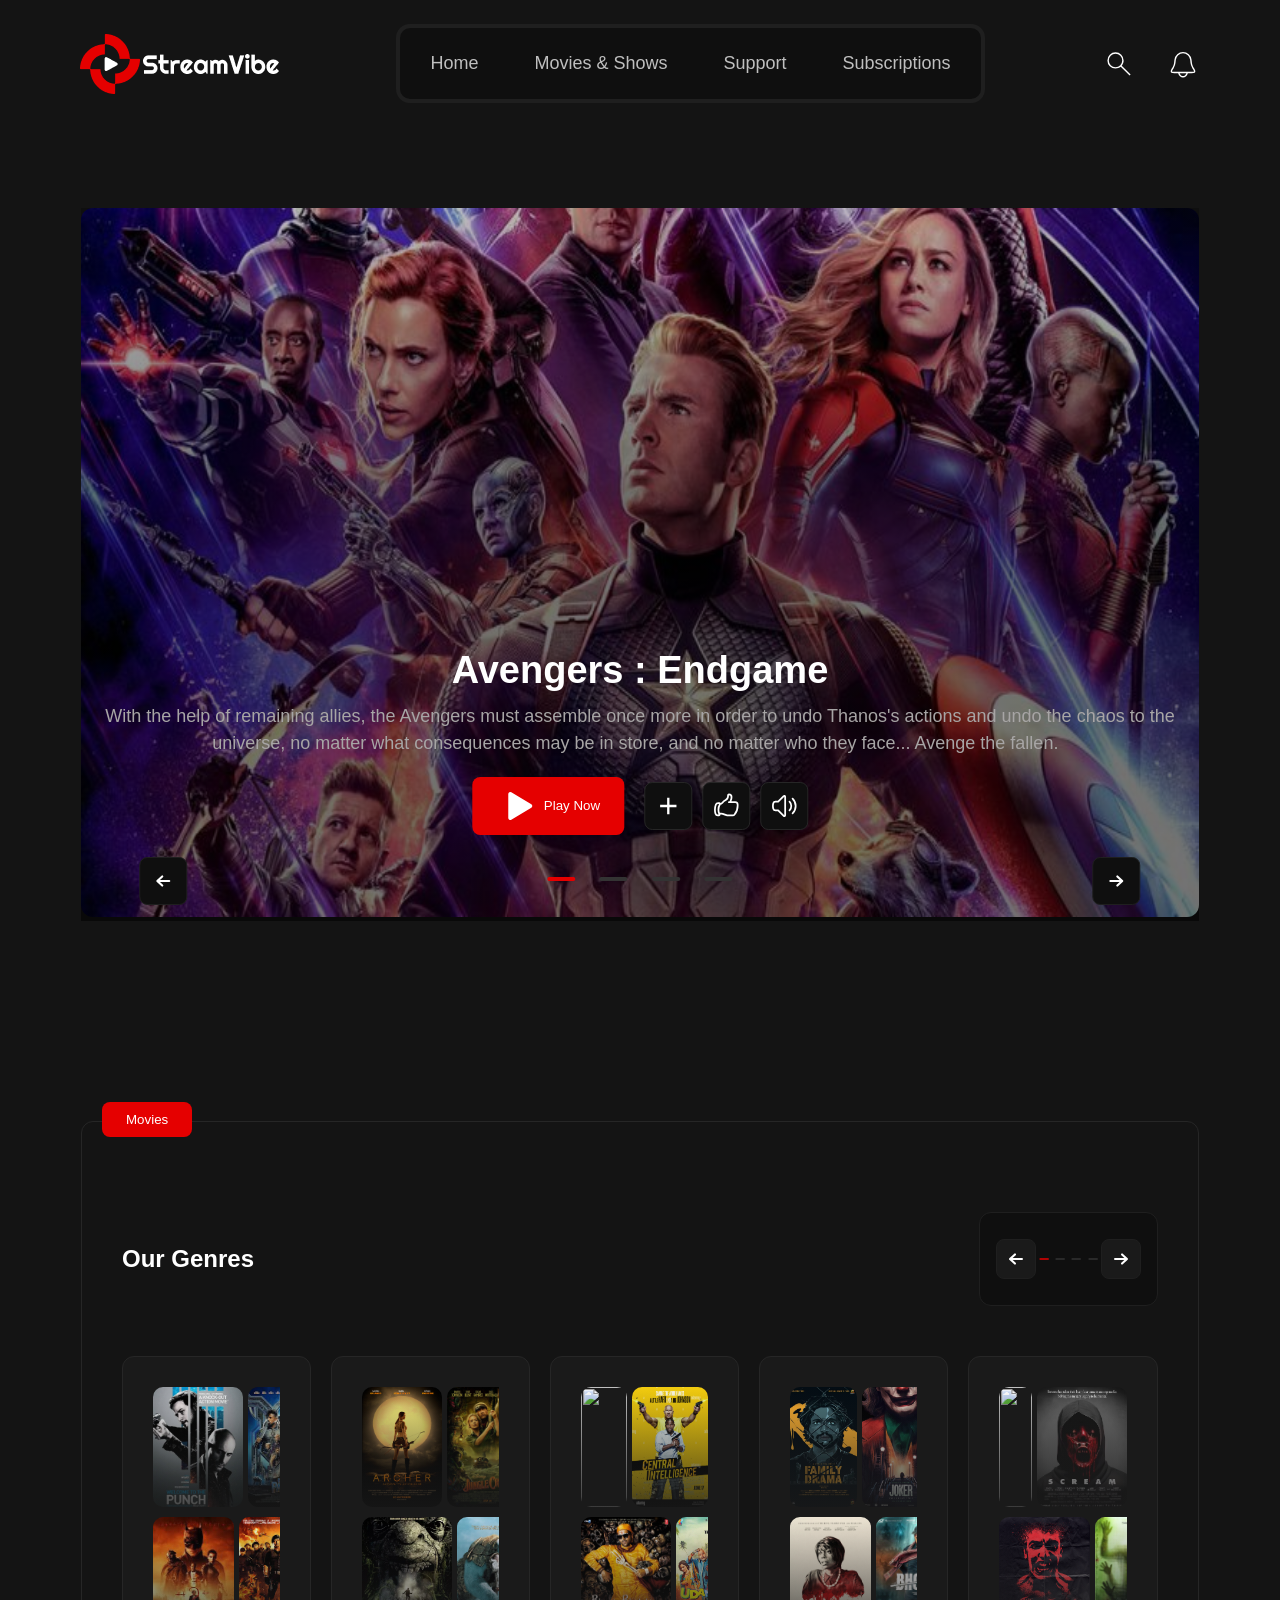
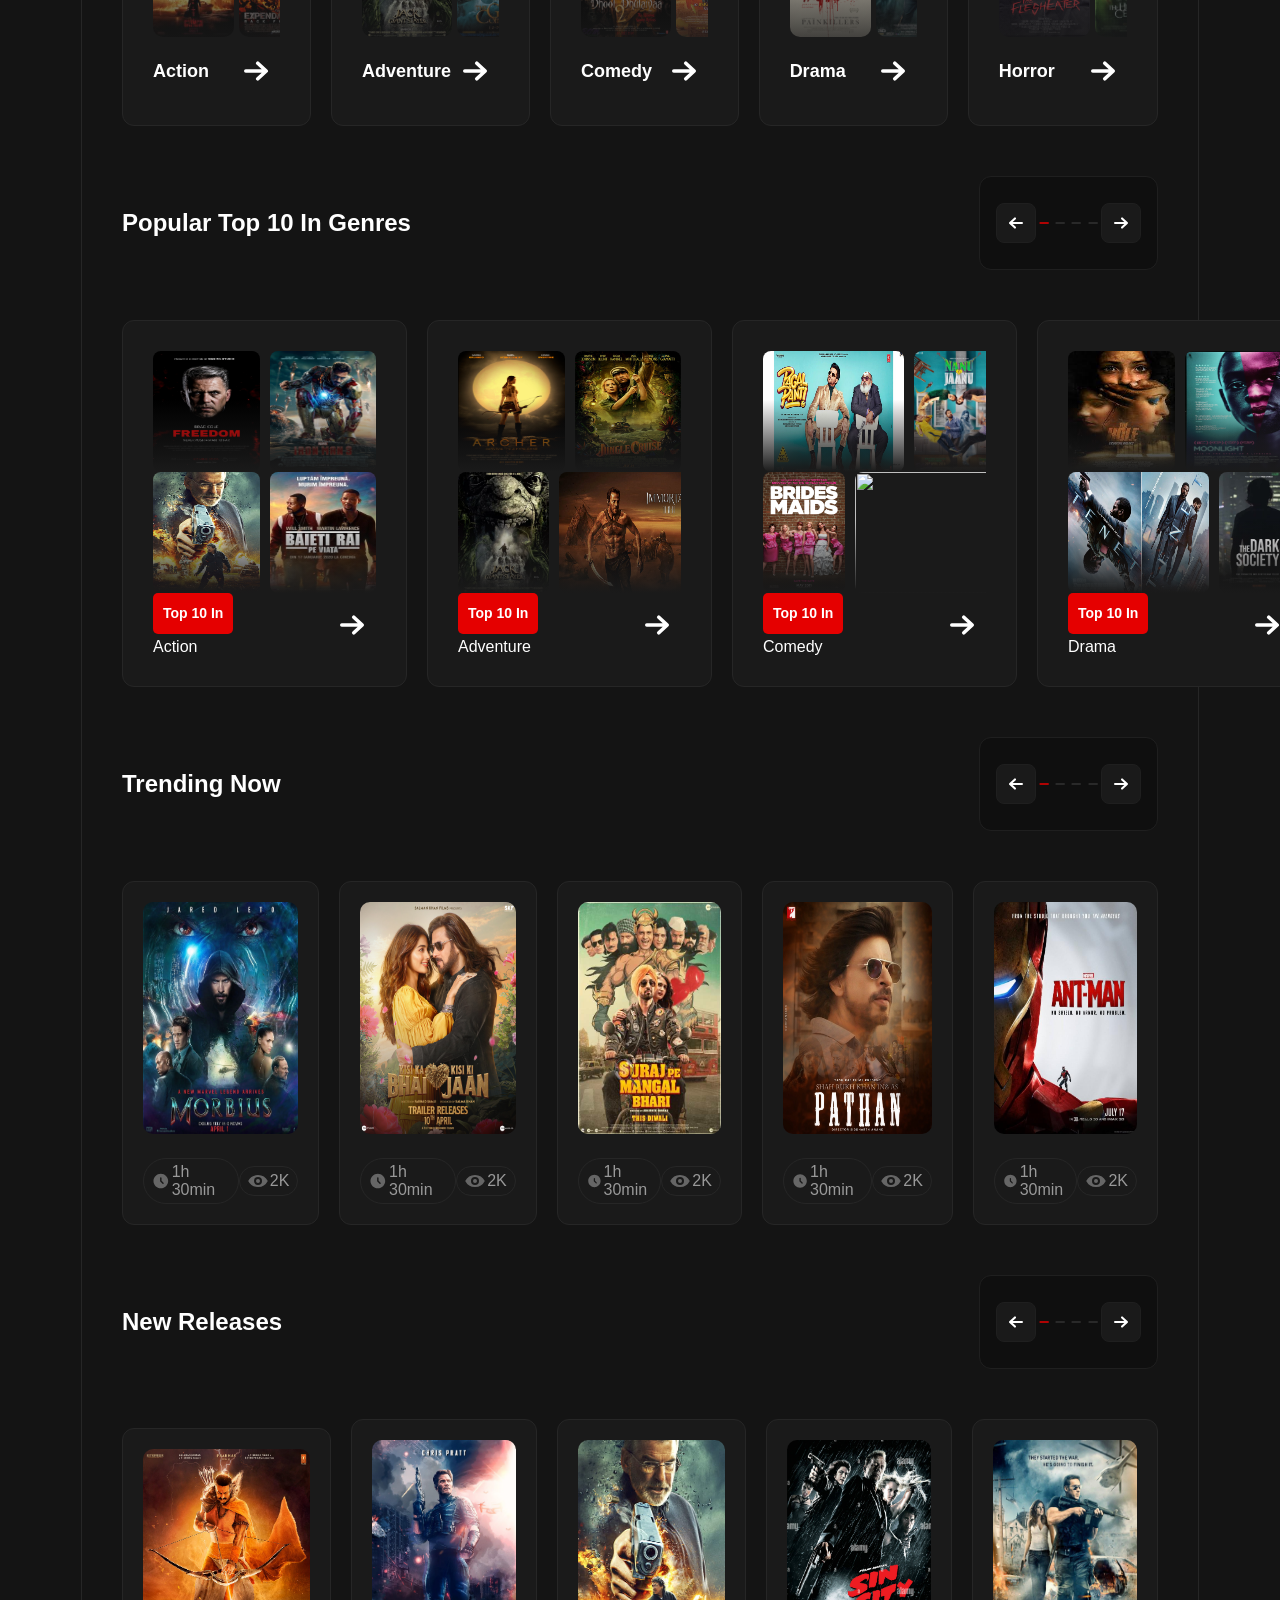
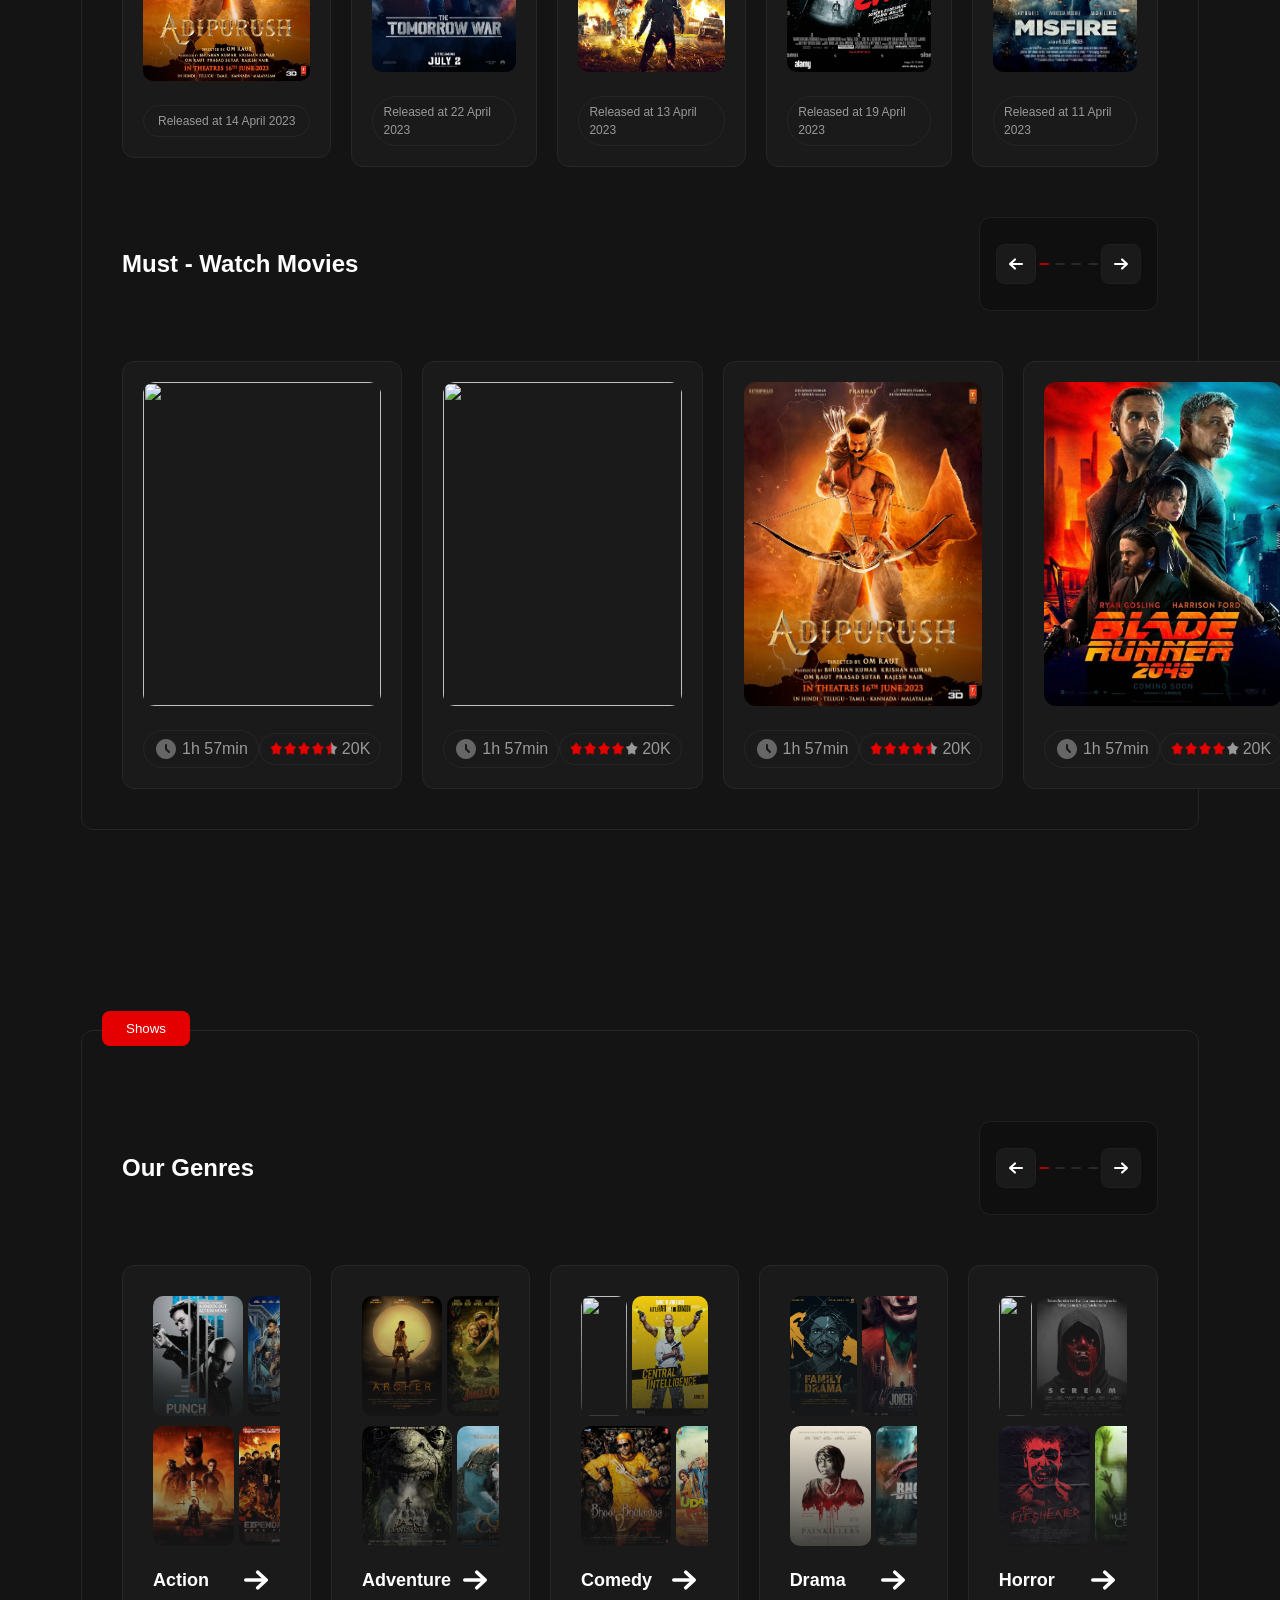
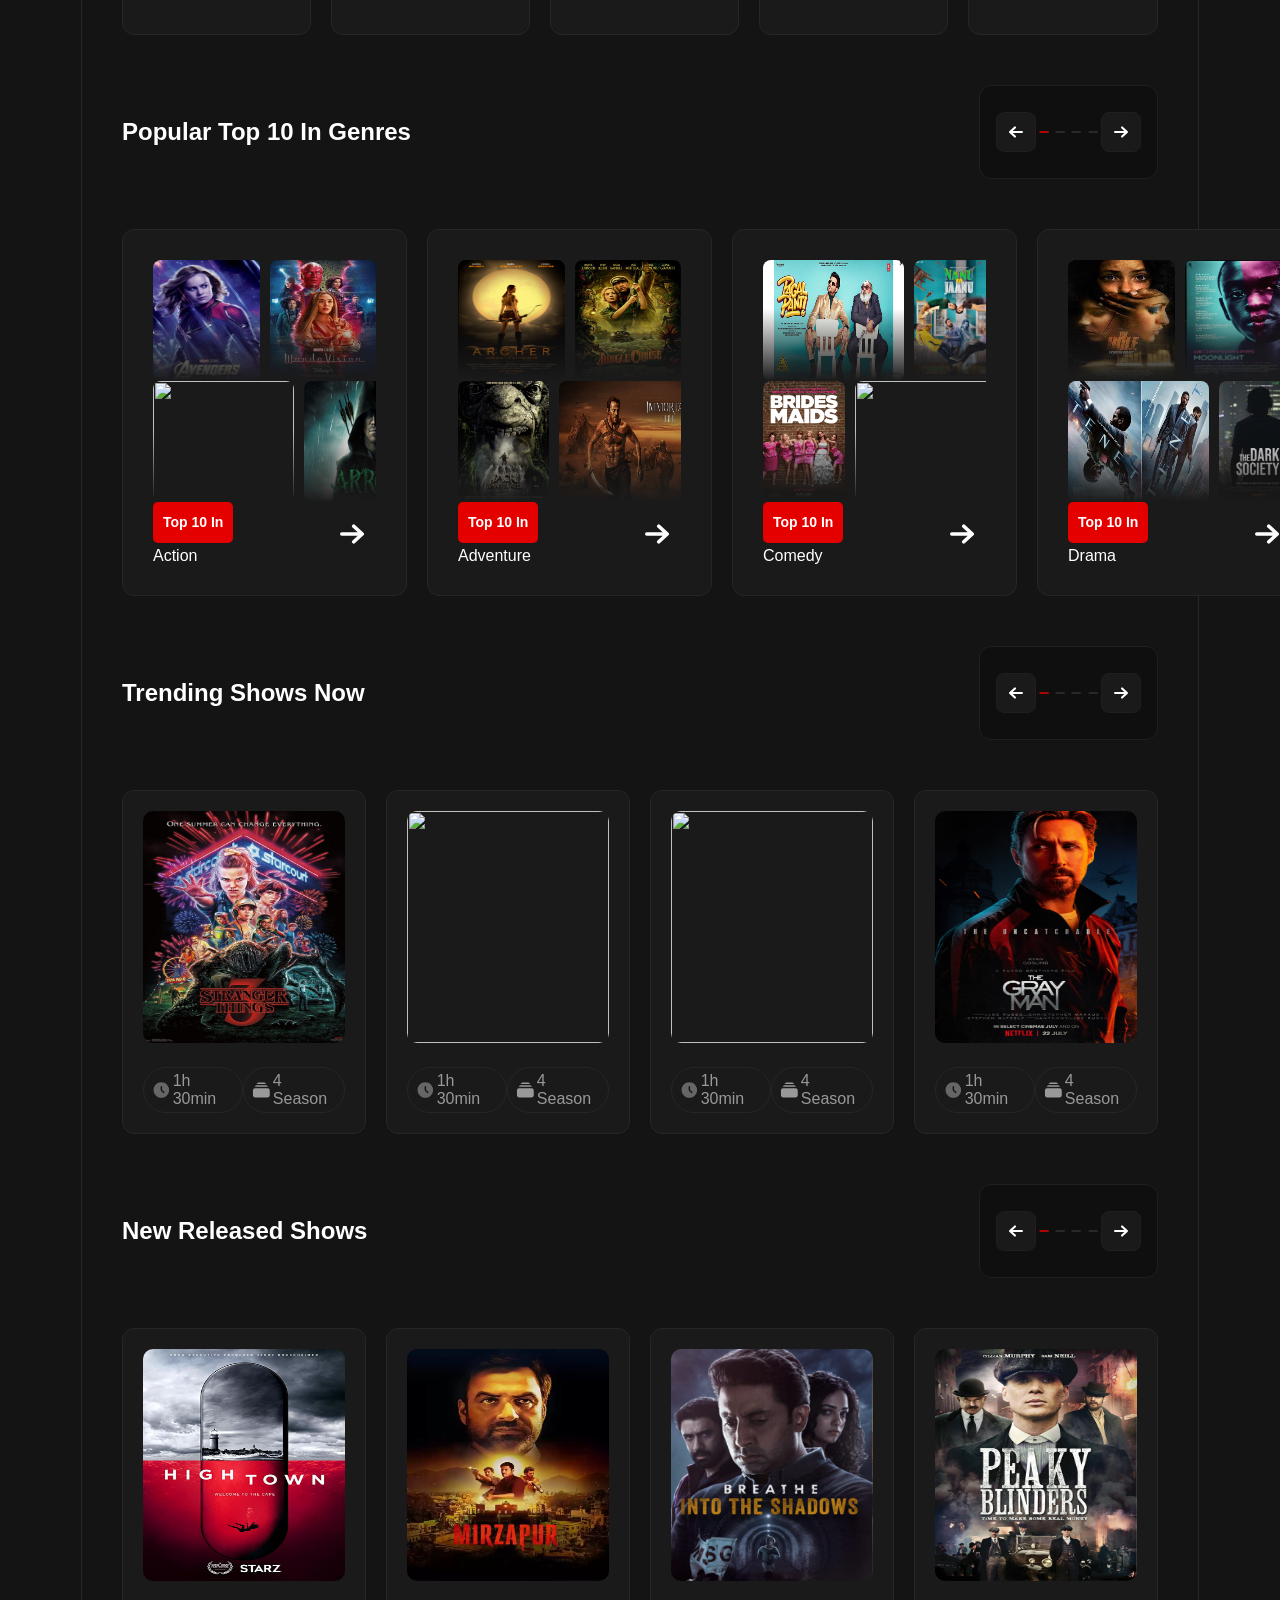
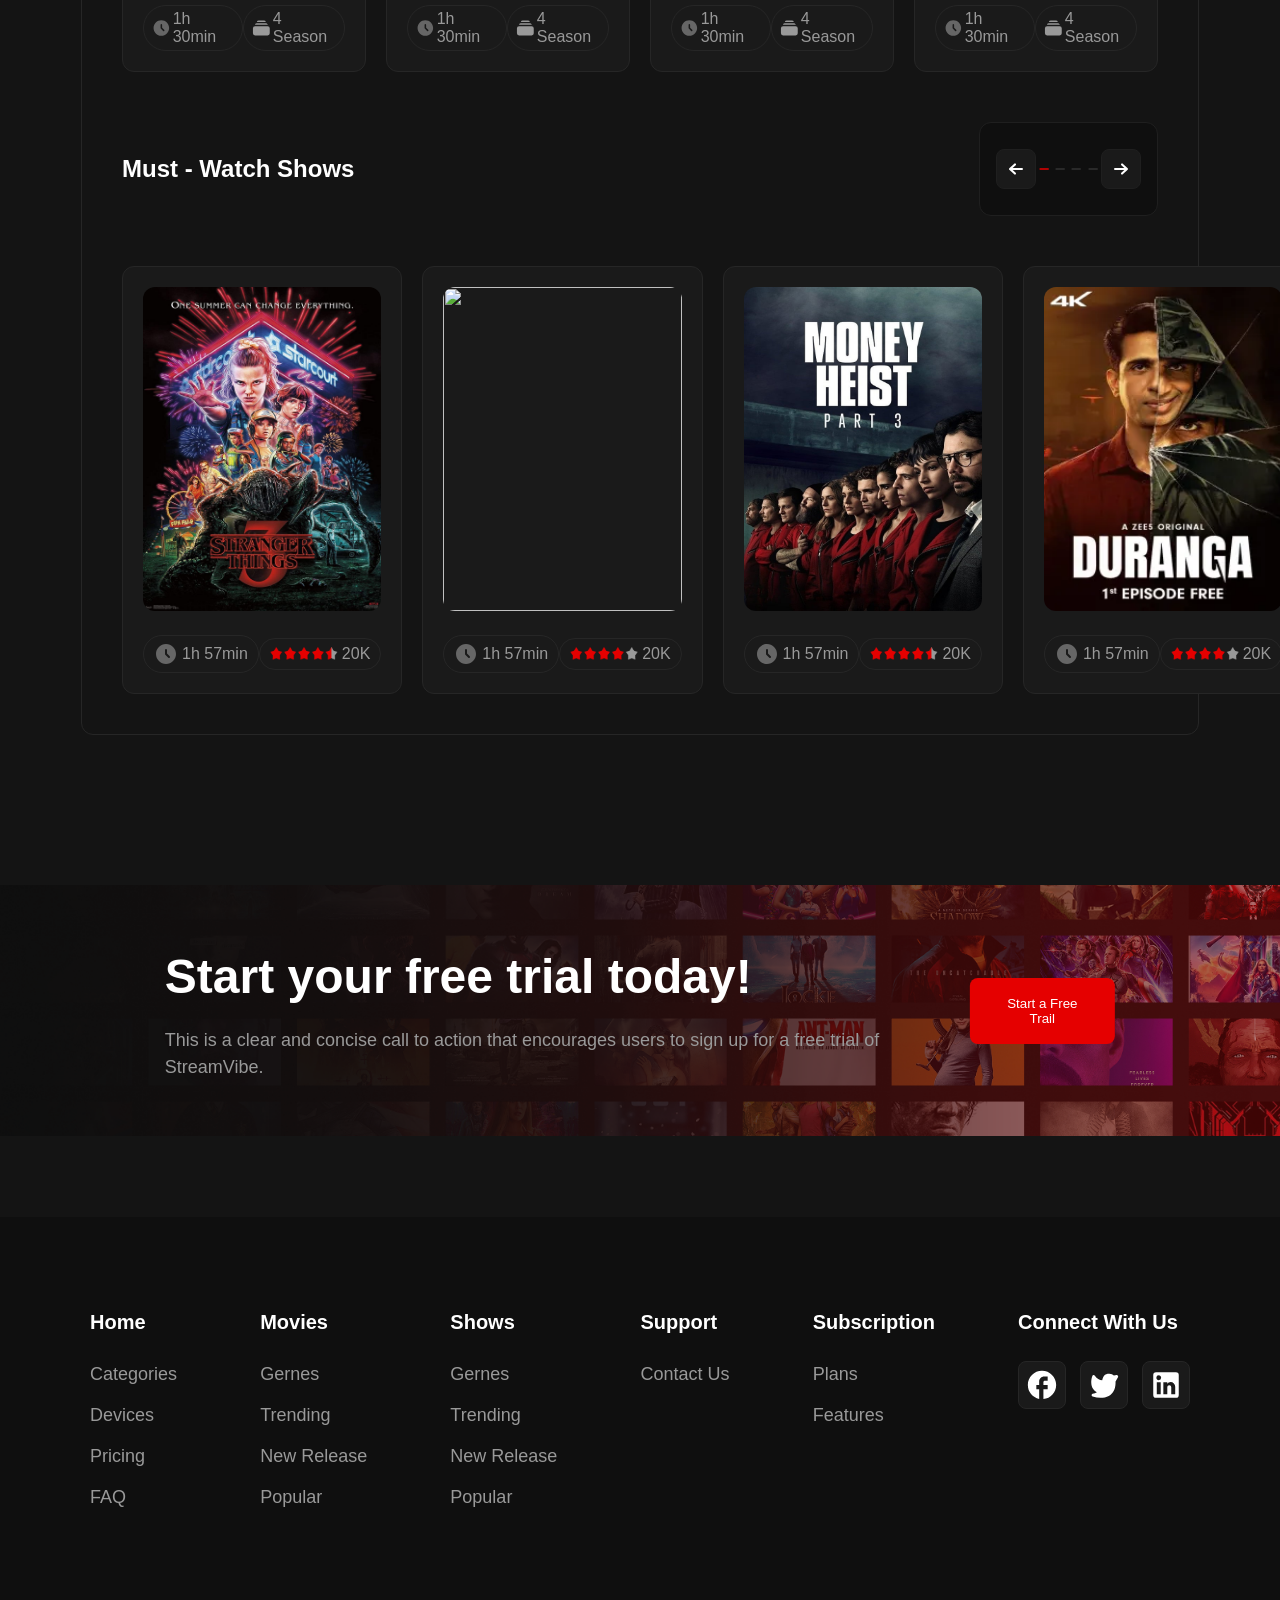
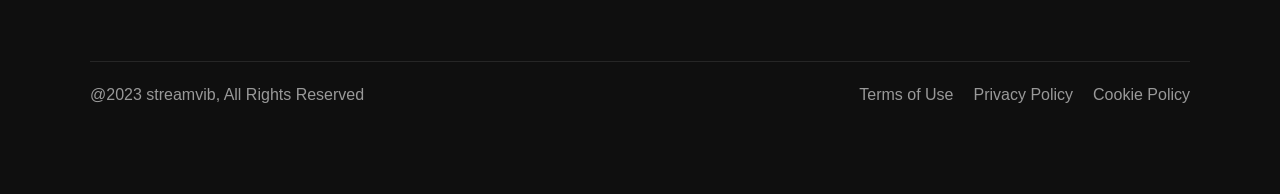
==== Movies&Shows.html @ 0f5c0406 "semi final finsh" ====
<!DOCTYPE html>
<html lang="en">
<head>
    <meta charset="UTF-8">
    <meta name="viewport" content="width=device-width, initial-scale=1.0">
    <link rel="stylesheet" href="./style/Movies & Shows.css">
    <title>Document</title>
</head>
<body>
    <header>
            <img src="./imges/Logo.png" alt="">
            <nav>
                <a href="./index.html">Home</a>
                <a href="#">Movies & Shows</a>
                <a href="./Support.html">Support</a>
                <a href="./Subscriptions.html">Subscriptions</a>
            </nav>
            <div id="icons">
                <svg class="icon" xmlns="http://www.w3.org/2000/svg" width="34" height="34" viewBox="0 0 24 24"><path fill="#fff" d="m19.485 20.154l-6.262-6.262q-.75.639-1.725.989t-1.96.35q-2.398 0-4.064-1.666Q3.808 11.898 3.808 9.5t1.666-4.064t4.064-1.667t4.065 1.667T15.269 9.5q0 1.042-.369 2.017t-.97 1.668l6.262 6.261zM9.539 14.23q1.99 0 3.36-1.37t1.37-3.361t-1.37-3.36t-3.36-1.37t-3.361 1.37t-1.37 3.36t1.37 3.36t3.36 1.37"/></svg>
                <svg class="icon" xmlns="http://www.w3.org/2000/svg" width="34" height="34" viewBox="0 0 24 24"><g fill="none" stroke="#fff" stroke-width="1"><path d="M6.448 8.97a5.586 5.586 0 0 1 11.104 0l.252 2.266l.006.057a8 8 0 0 0 1.074 3.18l.03.05l.577.963c.525.874.787 1.311.73 1.67a1 1 0 0 1-.345.61c-.279.234-.789.234-1.808.234H5.932c-1.02 0-1.53 0-1.808-.233a1 1 0 0 1-.346-.611c-.056-.359.206-.796.73-1.67l.579-.964l.03-.05a8 8 0 0 0 1.073-3.179l.006-.057z"/><path stroke-linecap="round" d="M9.102 18.406c.171.744.548 1.402 1.072 1.87c.524.47 1.166.724 1.826.724s1.302-.254 1.826-.723c.524-.47.9-1.127 1.072-1.871"/></g></svg>
                <svg id="menu" xmlns="http://www.w3.org/2000/svg" width="34" height="34" viewBox="0 0 20 20"><path fill="#fff" fill-rule="evenodd" d="M2 4.75A.75.75 0 0 1 2.75 4h14.5a.75.75 0 0 1 0 1.5H2.75A.75.75 0 0 1 2 4.75m7 10.5a.75.75 0 0 1 .75-.75h7.5a.75.75 0 0 1 0 1.5h-7.5a.75.75 0 0 1-.75-.75M2 10a.75.75 0 0 1 .75-.75h14.5a.75.75 0 0 1 0 1.5H2.75A.75.75 0 0 1 2 10" clip-rule="evenodd"/></svg>
            </div>
        </header>
        <section>
            <div class="hero">
                <img src="./imges/move&shows.png" alt="">
                <div id="content-hero">
                    <div id="text">
                        <h1>Avengers : Endgame</h1>
                        <p>With the help of remaining allies, the Avengers must assemble once more in order to undo Thanos's actions and undo the chaos to the <br><span> universe, no matter what consequences may be in store, and no matter who they face... Avenge the fallen.</span></p>
                    </div>
                    <div id="buttons-icons">
                        <button><svg xmlns="http://www.w3.org/2000/svg" width="48" height="48" viewBox="0 0 24 24"><path fill="#fff" d="M6.51 18.87c.15.09.32.13.49.13s.36-.05.51-.14l10-6c.3-.18.49-.51.49-.86s-.18-.68-.49-.86l-10-6a.99.99 0 0 0-1.01-.01c-.31.18-.51.51-.51.87v12c0 .36.19.69.51.87Z"/></svg>Play Now</button>
                        <div id="icon">
                            <svg xmlns="http://www.w3.org/2000/svg" width="48" height="48" viewBox="0 0 24 24"><path fill="#fff" d="M19 12.998h-6v6h-2v-6H5v-2h6v-6h2v6h6z"/></svg>
                            <svg xmlns="http://www.w3.org/2000/svg" width="48" height="48" viewBox="0 0 24 24"><path fill="none" stroke="#fff" stroke-linecap="round" stroke-linejoin="round" stroke-width="1.5" d="M6.633 10.25c.806 0 1.533-.446 2.031-1.08a9 9 0 0 1 2.861-2.4c.723-.384 1.35-.956 1.653-1.715a4.5 4.5 0 0 0 .322-1.672V2.75a.75.75 0 0 1 .75-.75a2.25 2.25 0 0 1 2.25 2.25c0 1.152-.26 2.243-.723 3.218c-.266.558.107 1.282.725 1.282m0 0h3.126c1.026 0 1.945.694 2.054 1.715q.068.633.068 1.285a11.95 11.95 0 0 1-2.649 7.521c-.388.482-.987.729-1.605.729H13.48a4.5 4.5 0 0 1-1.423-.23l-3.114-1.04a4.5 4.5 0 0 0-1.423-.23H5.904m10.598-9.75H14.25M5.904 18.5q.125.307.27.602c.197.4-.078.898-.523.898h-.908c-.889 0-1.713-.518-1.972-1.368a12 12 0 0 1-.521-3.507c0-1.553.295-3.036.831-4.398C3.387 9.953 4.167 9.5 5 9.5h1.053c.472 0 .745.556.5.96a8.96 8.96 0 0 0-1.302 4.665a9 9 0 0 0 .654 3.375"/></svg>
                            <svg xmlns="http://www.w3.org/2000/svg" width="48" height="48" viewBox="0 0 24 24"><path fill="none" stroke="#fff" stroke-linecap="round" stroke-linejoin="round" stroke-width="1.5" d="M19.114 5.636a9 9 0 0 1 0 12.728M16.463 8.288a5.25 5.25 0 0 1 0 7.424M6.75 8.25l4.72-4.72a.75.75 0 0 1 1.28.53v15.88a.75.75 0 0 1-1.28.53l-4.72-4.72H4.51c-.88 0-1.704-.507-1.938-1.354A9 9 0 0 1 2.25 12c0-.83.112-1.633.322-2.396C2.806 8.756 3.63 8.25 4.51 8.25z"/></svg>
                        </div>
                    </div>
                    <div id="arrwo-minud-icon">
                        <svg class="arrwo" xmlns="http://www.w3.org/2000/svg" width="48" height="48" viewBox="0 0 20 20"><path fill="#fff" fill-rule="evenodd" d="M15 10a.75.75 0 0 1-.75.75H7.612l2.158 1.96a.75.75 0 1 1-1.04 1.08l-3.5-3.25a.75.75 0 0 1 0-1.08l3.5-3.25a.75.75 0 1 1 1.04 1.08L7.612 9.25h6.638A.75.75 0 0 1 15 10" clip-rule="evenodd"/></svg>
                        <div class="minus">
                            <svg xmlns="http://www.w3.org/2000/svg" width="48" height="48" viewBox="0 0 24 24"><path fill="#E50000" d="M18 12.998H6a1 1 0 0 1 0-2h12a1 1 0 0 1 0 2"/></svg>
                            <svg xmlns="http://www.w3.org/2000/svg" width="48" height="48" viewBox="0 0 24 24"><path fill="#333333" d="M18 12.998H6a1 1 0 0 1 0-2h12a1 1 0 0 1 0 2"/></svg>
                            <svg xmlns="http://www.w3.org/2000/svg" width="48" height="48" viewBox="0 0 24 24"><path fill="#333333" d="M18 12.998H6a1 1 0 0 1 0-2h12a1 1 0 0 1 0 2"/></svg>
                            <svg xmlns="http://www.w3.org/2000/svg" width="48" height="48" viewBox="0 0 24 24"><path fill="#333333" d="M18 12.998H6a1 1 0 0 1 0-2h12a1 1 0 0 1 0 2"/></svg>
                        </div>
                        <svg class="arrwo" xmlns="http://www.w3.org/2000/svg" width="48" height="48" viewBox="0 0 20 20"><path fill="#fff" fill-rule="evenodd" d="M5 10a.75.75 0 0 1 .75-.75h6.638L10.23 7.29a.75.75 0 1 1 1.04-1.08l3.5 3.25a.75.75 0 0 1 0 1.08l-3.5 3.25a.75.75 0 1 1-1.04-1.08l2.158-1.96H5.75A.75.75 0 0 1 5 10" clip-rule="evenodd"/></svg>
                    </div>
                </div>
            </div>
            
            <div class="moves">
               <a href="./movies.html">
                <button class="movies-btn">Movies</button></a>

                <div class="Our-Genres">
                    <div class="our-icon">
                        <h1>Our Genres</h1>
                        <div class="buttons-icons">
                            <svg class="direction" xmlns="http://www.w3.org/2000/svg" width="40" height="40" viewBox="0 0 20 20"><path fill="#fff" fill-rule="evenodd" d="M15 10a.75.75 0 0 1-.75.75H7.612l2.158 1.96a.75.75 0 1 1-1.04 1.08l-3.5-3.25a.75.75 0 0 1 0-1.08l3.5-3.25a.75.75 0 1 1 1.04 1.08L7.612 9.25h6.638A.75.75 0 0 1 15 10" clip-rule="evenodd"/></svg>
                            <svg xmlns="http://www.w3.org/2000/svg" width="16.33333396911621" height="60" viewBox="0 0 24 24"><path fill="#E50000" d="M18 12.998H6a1 1 0 0 1 0-2h12a1 1 0 0 1 0 2"/></svg>
                            <svg xmlns="http://www.w3.org/2000/svg" width="16.33333396911621" height="60" viewBox="0 0 24 24"><path fill="#333333" d="M18 12.998H6a1 1 0 0 1 0-2h12a1 1 0 0 1 0 2"/></svg>
                            <svg xmlns="http://www.w3.org/2000/svg" width="16.33333396911621" height="60" viewBox="0 0 24 24"><path fill="#333333" d="M18 12.998H6a1 1 0 0 1 0-2h12a1 1 0 0 1 0 2"/></svg>
                            <svg xmlns="http://www.w3.org/2000/svg" width="16.33333396911621" height="60" viewBox="0 0 24 24"><path fill="#333333" d="M18 12.998H6a1 1 0 0 1 0-2h12a1 1 0 0 1 0 2"/></svg>
                            <svg class="direction" xmlns="http://www.w3.org/2000/svg" width="40" height="40" viewBox="0 0 20 20"><path fill="#fff" fill-rule="evenodd" d="M5 10a.75.75 0 0 1 .75-.75h6.638L10.23 7.29a.75.75 0 1 1 1.04-1.08l3.5 3.25a.75.75 0 0 1 0 1.08l-3.5 3.25a.75.75 0 1 1-1.04-1.08l2.158-1.96H5.75A.75.75 0 0 1 5 10" clip-rule="evenodd"/></svg>
                        </div>
                    </div>
                    <div class="cards-type">
                        <div class="card1">
                    <div class="img-part1">
                        <img src="./imges/action1.webp" alt="">
                        <img src="./imges/action2.jfif" alt="">
                    </div>
                    <div class="img-part1">
                        <img src="./imges/action3.jfif" alt="">
                        <img src="./imges/action4.jfif" alt="">
                    </div>
                    <div class="type">
                        <p>Action</p>
                        <svg xmlns="http://www.w3.org/2000/svg" width="48" height="48" viewBox="0 0 20 20"><path fill="#fff" fill-rule="evenodd" d="M5 10a.75.75 0 0 1 .75-.75h6.638L10.23 7.29a.75.75 0 1 1 1.04-1.08l3.5 3.25a.75.75 0 0 1 0 1.08l-3.5 3.25a.75.75 0 1 1-1.04-1.08l2.158-1.96H5.75A.75.75 0 0 1 5 10" clip-rule="evenodd"/></svg>
                    </div>
                </div>

                <div class="card1">
                    <div class="img-part1">
                        <img src="./imges/Adventure 1.png" alt="">
                        <img src="./imges/Adventure 2.png" alt="">
                    </div>
                    <div class="img-part1">
                        <img src="./imges/Adventure 3.png" alt="">
                        <img src="./imges/Adventure 4.png" alt="">
                    </div>
                    <div class="type">
                        <p>Adventure</p>
                        <svg xmlns="http://www.w3.org/2000/svg" width="48" height="48" viewBox="0 0 20 20"><path fill="#fff" fill-rule="evenodd" d="M5 10a.75.75 0 0 1 .75-.75h6.638L10.23 7.29a.75.75 0 1 1 1.04-1.08l3.5 3.25a.75.75 0 0 1 0 1.08l-3.5 3.25a.75.75 0 1 1-1.04-1.08l2.158-1.96H5.75A.75.75 0 0 1 5 10" clip-rule="evenodd"/></svg>
                    </div>
                </div>

                <div class="card1">
                    <div class="img-part1">
                        <img src="./imges/Comedy1.png" alt="">
                        <img src="./imges/Comedy2.png" alt="">
                    </div>
                    <div class="img-part1">
                        <img src="./imges/Comedy3.png" alt="">
                        <img src="./imges/Comedy4.png" alt="">
                    </div>
                    <div class="type">
                        <p>Comedy</p>
                        <svg xmlns="http://www.w3.org/2000/svg" width="48" height="48" viewBox="0 0 20 20"><path fill="#fff" fill-rule="evenodd" d="M5 10a.75.75 0 0 1 .75-.75h6.638L10.23 7.29a.75.75 0 1 1 1.04-1.08l3.5 3.25a.75.75 0 0 1 0 1.08l-3.5 3.25a.75.75 0 1 1-1.04-1.08l2.158-1.96H5.75A.75.75 0 0 1 5 10" clip-rule="evenodd"/></svg>
                    </div>
                </div>

                <div class="card1">
                    <div class="img-part1">
                        <img src="./imges/Drama1.png" alt="">
                        <img src="./imges/Drama2.png" alt="">
                    </div>
                    <div class="img-part1">
                        <img src="./imges/Drama3.png" alt="">
                        <img src="./imges/Drama4.png" alt="">
                    </div>
                    <div class="type">
                        <p>Drama</p>
                        <svg xmlns="http://www.w3.org/2000/svg" width="48" height="48" viewBox="0 0 20 20"><path fill="#fff" fill-rule="evenodd" d="M5 10a.75.75 0 0 1 .75-.75h6.638L10.23 7.29a.75.75 0 1 1 1.04-1.08l3.5 3.25a.75.75 0 0 1 0 1.08l-3.5 3.25a.75.75 0 1 1-1.04-1.08l2.158-1.96H5.75A.75.75 0 0 1 5 10" clip-rule="evenodd"/></svg>
                    </div>
                </div>

                <div class="card1">
                    <div class="img-part1">
                        <img src="./imges/Horror1.png" alt="">
                        <img src="./imges/Horror2.png" alt="">
                    </div>
                    <div class="img-part1">
                        <img src="./imges/Horror3.png" alt="">
                        <img src="./imges/Horror4.png" alt="">
                    </div>
                    <div class="type">
                        <p>Horror</p>
                        <svg xmlns="http://www.w3.org/2000/svg" width="48" height="48" viewBox="0 0 20 20"><path fill="#fff" fill-rule="evenodd" d="M5 10a.75.75 0 0 1 .75-.75h6.638L10.23 7.29a.75.75 0 1 1 1.04-1.08l3.5 3.25a.75.75 0 0 1 0 1.08l-3.5 3.25a.75.75 0 1 1-1.04-1.08l2.158-1.96H5.75A.75.75 0 0 1 5 10" clip-rule="evenodd"/></svg>
                    </div>
                    </div>
                </div>
                </div>
                <div class="Our-Genres">
                    <div class="our-icon">
                        <h1>Popular Top 10 In Genres</h1>
                        <div class="buttons-icons">
                            <svg class="direction" xmlns="http://www.w3.org/2000/svg" width="40" height="40" viewBox="0 0 20 20"><path fill="#fff" fill-rule="evenodd" d="M15 10a.75.75 0 0 1-.75.75H7.612l2.158 1.96a.75.75 0 1 1-1.04 1.08l-3.5-3.25a.75.75 0 0 1 0-1.08l3.5-3.25a.75.75 0 1 1 1.04 1.08L7.612 9.25h6.638A.75.75 0 0 1 15 10" clip-rule="evenodd"/></svg>
                            <svg xmlns="http://www.w3.org/2000/svg" width="16.33333396911621" height="60" viewBox="0 0 24 24"><path fill="#E50000" d="M18 12.998H6a1 1 0 0 1 0-2h12a1 1 0 0 1 0 2"/></svg>
                            <svg xmlns="http://www.w3.org/2000/svg" width="16.33333396911621" height="60" viewBox="0 0 24 24"><path fill="#333333" d="M18 12.998H6a1 1 0 0 1 0-2h12a1 1 0 0 1 0 2"/></svg>
                            <svg xmlns="http://www.w3.org/2000/svg" width="16.33333396911621" height="60" viewBox="0 0 24 24"><path fill="#333333" d="M18 12.998H6a1 1 0 0 1 0-2h12a1 1 0 0 1 0 2"/></svg>
                            <svg xmlns="http://www.w3.org/2000/svg" width="16.33333396911621" height="60" viewBox="0 0 24 24"><path fill="#333333" d="M18 12.998H6a1 1 0 0 1 0-2h12a1 1 0 0 1 0 2"/></svg>
                            <svg class="direction" xmlns="http://www.w3.org/2000/svg" width="40" height="40" viewBox="0 0 20 20"><path fill="#fff" fill-rule="evenodd" d="M5 10a.75.75 0 0 1 .75-.75h6.638L10.23 7.29a.75.75 0 1 1 1.04-1.08l3.5 3.25a.75.75 0 0 1 0 1.08l-3.5 3.25a.75.75 0 1 1-1.04-1.08l2.158-1.96H5.75A.75.75 0 0 1 5 10" clip-rule="evenodd"/></svg>
                        </div>
                    </div>
                </div>

                <div class="cards-top-10">
                    <div class="cardtop">
                        <div class="imgs-top">
                            <img src="./imges/actiontop10-1.png" alt="">
                            <img src="./imges/actiontop10-2.png" alt="">
                        </div>
                        <div class="imgs-top">
                            <img src="./imges/actiontop10-3.png" alt="">
                            <img src="./imges/actiontop10-4.png" alt="">
                        </div>
                        <div class="content-card-top">
                            <div class="content">
                                <h4>Top 10 In</h4>
                                <p>Action</p>
                            </div>
                            <svg xmlns="http://www.w3.org/2000/svg" width="48" height="48" viewBox="0 0 20 20"><path fill="#fff" fill-rule="evenodd" d="M5 10a.75.75 0 0 1 .75-.75h6.638L10.23 7.29a.75.75 0 1 1 1.04-1.08l3.5 3.25a.75.75 0 0 1 0 1.08l-3.5 3.25a.75.75 0 1 1-1.04-1.08l2.158-1.96H5.75A.75.75 0 0 1 5 10" clip-rule="evenodd"/></svg>
                        </div>
                    </div>

                    <div class="cardtop">
                        <div class="imgs-top">
                            <img src="./imges/Adventure 1.png" alt="">
                            <img src="./imges/Adventure 2.png" alt="">
                        </div>
                        <div class="imgs-top">
                            <img src="./imges/Adventure 3.png" alt="">
                            <img src="./imges/Adventure 5.png" alt="">
                        </div>
                        <div class="content-card-top">
                            <div class="content">
                                <h4>Top 10 In</h4>
                                <p>Adventure</p>
                            </div>
                            <svg xmlns="http://www.w3.org/2000/svg" width="48" height="48" viewBox="0 0 20 20"><path fill="#fff" fill-rule="evenodd" d="M5 10a.75.75 0 0 1 .75-.75h6.638L10.23 7.29a.75.75 0 1 1 1.04-1.08l3.5 3.25a.75.75 0 0 1 0 1.08l-3.5 3.25a.75.75 0 1 1-1.04-1.08l2.158-1.96H5.75A.75.75 0 0 1 5 10" clip-rule="evenodd"/></svg>
                        </div>
                    </div>

                    <div class="cardtop">
                        <div class="imgs-top">
                            <img src="./imges/Comedy5.png" alt="">
                            <img src="./imges/Comedy6.png" alt="">
                        </div>
                        <div class="imgs-top">
                            <img src="./imges/Comedy7.png" alt="">
                            <img src="./imges/Comedy1.png" alt="">
                        </div>
                        <div class="content-card-top">
                            <div class="content">
                                <h4>Top 10 In</h4>
                                <p>Comedy</p>
                            </div>
                            <svg xmlns="http://www.w3.org/2000/svg" width="48" height="48" viewBox="0 0 20 20"><path fill="#fff" fill-rule="evenodd" d="M5 10a.75.75 0 0 1 .75-.75h6.638L10.23 7.29a.75.75 0 1 1 1.04-1.08l3.5 3.25a.75.75 0 0 1 0 1.08l-3.5 3.25a.75.75 0 1 1-1.04-1.08l2.158-1.96H5.75A.75.75 0 0 1 5 10" clip-rule="evenodd"/></svg>
                        </div>
                    </div>

                    <div class="cardtop">
                        <div class="imgs-top">
                            <img src="./imges/Drama5.png" alt="">
                            <img src="./imges/Drama6.png" alt="">
                        </div>
                        <div class="imgs-top">
                            <img src="./imges/Drama7.png" alt="">
                            <img src="./imges/Drama8.png" alt="">
                        </div>
                        <div class="content-card-top">
                            <div class="content">
                                <h4>Top 10 In</h4>
                                <p>Drama</p>
                            </div>
                            <svg xmlns="http://www.w3.org/2000/svg" width="48" height="48" viewBox="0 0 20 20"><path fill="#fff" fill-rule="evenodd" d="M5 10a.75.75 0 0 1 .75-.75h6.638L10.23 7.29a.75.75 0 1 1 1.04-1.08l3.5 3.25a.75.75 0 0 1 0 1.08l-3.5 3.25a.75.75 0 1 1-1.04-1.08l2.158-1.96H5.75A.75.75 0 0 1 5 10" clip-rule="evenodd"/></svg>
                        </div>
                    </div>
                </div>

                <div class="Our-Genres">
                    <div class="our-icon">
                        <h1>Trending Now</h1>
                        <div class="buttons-icons">
                            <svg class="direction" xmlns="http://www.w3.org/2000/svg" width="40" height="40" viewBox="0 0 20 20"><path fill="#fff" fill-rule="evenodd" d="M15 10a.75.75 0 0 1-.75.75H7.612l2.158 1.96a.75.75 0 1 1-1.04 1.08l-3.5-3.25a.75.75 0 0 1 0-1.08l3.5-3.25a.75.75 0 1 1 1.04 1.08L7.612 9.25h6.638A.75.75 0 0 1 15 10" clip-rule="evenodd"/></svg>
                            <svg xmlns="http://www.w3.org/2000/svg" width="16.33333396911621" height="60" viewBox="0 0 24 24"><path fill="#E50000" d="M18 12.998H6a1 1 0 0 1 0-2h12a1 1 0 0 1 0 2"/></svg>
                            <svg xmlns="http://www.w3.org/2000/svg" width="16.33333396911621" height="60" viewBox="0 0 24 24"><path fill="#333333" d="M18 12.998H6a1 1 0 0 1 0-2h12a1 1 0 0 1 0 2"/></svg>
                            <svg xmlns="http://www.w3.org/2000/svg" width="16.33333396911621" height="60" viewBox="0 0 24 24"><path fill="#333333" d="M18 12.998H6a1 1 0 0 1 0-2h12a1 1 0 0 1 0 2"/></svg>
                            <svg xmlns="http://www.w3.org/2000/svg" width="16.33333396911621" height="60" viewBox="0 0 24 24"><path fill="#333333" d="M18 12.998H6a1 1 0 0 1 0-2h12a1 1 0 0 1 0 2"/></svg>
                            <svg class="direction" xmlns="http://www.w3.org/2000/svg" width="40" height="40" viewBox="0 0 20 20"><path fill="#fff" fill-rule="evenodd" d="M5 10a.75.75 0 0 1 .75-.75h6.638L10.23 7.29a.75.75 0 1 1 1.04-1.08l3.5 3.25a.75.75 0 0 1 0 1.08l-3.5 3.25a.75.75 0 1 1-1.04-1.08l2.158-1.96H5.75A.75.75 0 0 1 5 10" clip-rule="evenodd"/></svg>
                        </div>
                    </div>
                </div>

                <div class="cards-trending">
                    <div class="card-tren">
                        <div class="img-trend">
                            <img src="./imges/trend1.png" alt="">
                        </div>
                        <div class="card-details">
                            <span><svg xmlns="http://www.w3.org/2000/svg" width="24" height="24" viewBox="0 0 24 24"><path fill="#9999" fill-rule="evenodd" d="M2 12C2 6.477 6.477 2 12 2s10 4.477 10 10s-4.477 10-10 10S2 17.523 2 12m11-4a1 1 0 1 0-2 0v4a1 1 0 0 0 .293.707l3 3a1 1 0 0 0 1.414-1.414L13 11.586z" clip-rule="evenodd"/></svg>1h 30min</span>
                            <span><svg xmlns="http://www.w3.org/2000/svg" width="24" height="24" viewBox="0 0 20 20"><path fill="#9999" d="M.2 10a11 11 0 0 1 19.6 0A11 11 0 0 1 .2 10m9.8 4a4 4 0 1 0 0-8a4 4 0 0 0 0 8m0-2a2 2 0 1 1 0-4a2 2 0 0 1 0 4"/></svg>2K</span>
                        </div>
                    </div>

                    <div class="card-tren">
                        <div class="img-trend">
                            <img src="./imges/trend2.png" alt="">
                        </div>
                        <div class="card-details">
                            <span><svg xmlns="http://www.w3.org/2000/svg" width="24" height="24" viewBox="0 0 24 24"><path fill="#9999" fill-rule="evenodd" d="M2 12C2 6.477 6.477 2 12 2s10 4.477 10 10s-4.477 10-10 10S2 17.523 2 12m11-4a1 1 0 1 0-2 0v4a1 1 0 0 0 .293.707l3 3a1 1 0 0 0 1.414-1.414L13 11.586z" clip-rule="evenodd"/></svg>1h 30min</span>
                            <span><svg xmlns="http://www.w3.org/2000/svg" width="24" height="24" viewBox="0 0 20 20"><path fill="#9999" d="M.2 10a11 11 0 0 1 19.6 0A11 11 0 0 1 .2 10m9.8 4a4 4 0 1 0 0-8a4 4 0 0 0 0 8m0-2a2 2 0 1 1 0-4a2 2 0 0 1 0 4"/></svg>2K</span>
                        </div>
                    </div>

                    <div class="card-tren">
                        <div class="img-trend">
                            <img src="./imges/trend3.png" alt="">
                        </div>
                        <div class="card-details">
                            <span><svg xmlns="http://www.w3.org/2000/svg" width="24" height="24" viewBox="0 0 24 24"><path fill="#9999" fill-rule="evenodd" d="M2 12C2 6.477 6.477 2 12 2s10 4.477 10 10s-4.477 10-10 10S2 17.523 2 12m11-4a1 1 0 1 0-2 0v4a1 1 0 0 0 .293.707l3 3a1 1 0 0 0 1.414-1.414L13 11.586z" clip-rule="evenodd"/></svg>1h 30min</span>
                            <span><svg xmlns="http://www.w3.org/2000/svg" width="24" height="24" viewBox="0 0 20 20"><path fill="#9999" d="M.2 10a11 11 0 0 1 19.6 0A11 11 0 0 1 .2 10m9.8 4a4 4 0 1 0 0-8a4 4 0 0 0 0 8m0-2a2 2 0 1 1 0-4a2 2 0 0 1 0 4"/></svg>2K</span>
                        </div>
                    </div>

                    <div class="card-tren">
                        <div class="img-trend">
                            <img src="./imges/trend4.png" alt="">
                        </div>
                        <div class="card-details">
                            <span><svg xmlns="http://www.w3.org/2000/svg" width="24" height="24" viewBox="0 0 24 24"><path fill="#9999" fill-rule="evenodd" d="M2 12C2 6.477 6.477 2 12 2s10 4.477 10 10s-4.477 10-10 10S2 17.523 2 12m11-4a1 1 0 1 0-2 0v4a1 1 0 0 0 .293.707l3 3a1 1 0 0 0 1.414-1.414L13 11.586z" clip-rule="evenodd"/></svg>1h 30min</span>
                            <span><svg xmlns="http://www.w3.org/2000/svg" width="24" height="24" viewBox="0 0 20 20"><path fill="#9999" d="M.2 10a11 11 0 0 1 19.6 0A11 11 0 0 1 .2 10m9.8 4a4 4 0 1 0 0-8a4 4 0 0 0 0 8m0-2a2 2 0 1 1 0-4a2 2 0 0 1 0 4"/></svg>2K</span>
                        </div>
                    </div>

                    <div class="card-tren">
                        <div class="img-trend">
                            <img src="./imges/trend15.png" alt="">
                        </div>
                        <div class="card-details">
                            <span><svg xmlns="http://www.w3.org/2000/svg" width="24" height="24" viewBox="0 0 24 24"><path fill="#9999" fill-rule="evenodd" d="M2 12C2 6.477 6.477 2 12 2s10 4.477 10 10s-4.477 10-10 10S2 17.523 2 12m11-4a1 1 0 1 0-2 0v4a1 1 0 0 0 .293.707l3 3a1 1 0 0 0 1.414-1.414L13 11.586z" clip-rule="evenodd"/></svg>1h 30min</span>
                            <span><svg xmlns="http://www.w3.org/2000/svg" width="24" height="24" viewBox="0 0 20 20"><path fill="#9999" d="M.2 10a11 11 0 0 1 19.6 0A11 11 0 0 1 .2 10m9.8 4a4 4 0 1 0 0-8a4 4 0 0 0 0 8m0-2a2 2 0 1 1 0-4a2 2 0 0 1 0 4"/></svg>2K</span>
                        </div>
                    </div>
                </div>

                <div class="Our-Genres">
                    <div class="our-icon">
                        <h1>New Releases</h1>
                        <div class="buttons-icons">
                            <svg class="direction" xmlns="http://www.w3.org/2000/svg" width="40" height="40" viewBox="0 0 20 20"><path fill="#fff" fill-rule="evenodd" d="M15 10a.75.75 0 0 1-.75.75H7.612l2.158 1.96a.75.75 0 1 1-1.04 1.08l-3.5-3.25a.75.75 0 0 1 0-1.08l3.5-3.25a.75.75 0 1 1 1.04 1.08L7.612 9.25h6.638A.75.75 0 0 1 15 10" clip-rule="evenodd"/></svg>
                            <svg xmlns="http://www.w3.org/2000/svg" width="16.33333396911621" height="60" viewBox="0 0 24 24"><path fill="#E50000" d="M18 12.998H6a1 1 0 0 1 0-2h12a1 1 0 0 1 0 2"/></svg>
                            <svg xmlns="http://www.w3.org/2000/svg" width="16.33333396911621" height="60" viewBox="0 0 24 24"><path fill="#333333" d="M18 12.998H6a1 1 0 0 1 0-2h12a1 1 0 0 1 0 2"/></svg>
                            <svg xmlns="http://www.w3.org/2000/svg" width="16.33333396911621" height="60" viewBox="0 0 24 24"><path fill="#333333" d="M18 12.998H6a1 1 0 0 1 0-2h12a1 1 0 0 1 0 2"/></svg>
                            <svg xmlns="http://www.w3.org/2000/svg" width="16.33333396911621" height="60" viewBox="0 0 24 24"><path fill="#333333" d="M18 12.998H6a1 1 0 0 1 0-2h12a1 1 0 0 1 0 2"/></svg>
                            <svg class="direction" xmlns="http://www.w3.org/2000/svg" width="40" height="40" viewBox="0 0 20 20"><path fill="#fff" fill-rule="evenodd" d="M5 10a.75.75 0 0 1 .75-.75h6.638L10.23 7.29a.75.75 0 1 1 1.04-1.08l3.5 3.25a.75.75 0 0 1 0 1.08l-3.5 3.25a.75.75 0 1 1-1.04-1.08l2.158-1.96H5.75A.75.75 0 0 1 5 10" clip-rule="evenodd"/></svg>
                        </div>
                    </div>
                </div>

                <div class="cards-New-Releases">
                    <div class="card-new-release">
                        <div class="img-releases">
                            <img src="./imges/mustmovis2.png" alt="">
                        </div>
                        <div class="card-details-the-release">
                            <p>Released at 14 April 2023</p>
                        </div>
                    </div>

                    <div class="card-new-release">
                        <div class="img-releases">
                            <img src="./imges/Releases1.png" alt="">
                        </div>
                        <div class="card-details-the-release">
                            <p>Released at 22 April 2023</p>
                        </div>
                    </div>

                    <div class="card-new-release">
                        <div class="img-releases">
                            <img src="./imges/Releases2.png" alt="">
                        </div>
                        <div class="card-details-the-release">
                            <p>Released at 13 April 2023</p>
                        </div>
                    </div>

                    <div class="card-new-release">
                        <div class="img-releases">
                            <img src="./imges/Releases4.png" alt="">
                        </div>
                        <div class="card-details-the-release">
                            <p>Released at 19 April 2023</p>
                        </div>
                    </div>

                    <div class="card-new-release">
                        <div class="img-releases">
                            <img src="./imges/Releases.png" alt="">
                        </div>
                        <div class="card-details-the-release">
                            <p>Released at 11 April 2023</p>
                        </div>
                    </div>
                </div>

                <div class="Our-Genres">
                    <div class="our-icon">
                        <h1>Must - Watch Movies</h1>
                        <div class="buttons-icons">
                            <svg class="direction" xmlns="http://www.w3.org/2000/svg" width="40" height="40" viewBox="0 0 20 20"><path fill="#fff" fill-rule="evenodd" d="M15 10a.75.75 0 0 1-.75.75H7.612l2.158 1.96a.75.75 0 1 1-1.04 1.08l-3.5-3.25a.75.75 0 0 1 0-1.08l3.5-3.25a.75.75 0 1 1 1.04 1.08L7.612 9.25h6.638A.75.75 0 0 1 15 10" clip-rule="evenodd"/></svg>
                            <svg xmlns="http://www.w3.org/2000/svg" width="16.33333396911621" height="60" viewBox="0 0 24 24"><path fill="#E50000" d="M18 12.998H6a1 1 0 0 1 0-2h12a1 1 0 0 1 0 2"/></svg>
                            <svg xmlns="http://www.w3.org/2000/svg" width="16.33333396911621" height="60" viewBox="0 0 24 24"><path fill="#333333" d="M18 12.998H6a1 1 0 0 1 0-2h12a1 1 0 0 1 0 2"/></svg>
                            <svg xmlns="http://www.w3.org/2000/svg" width="16.33333396911621" height="60" viewBox="0 0 24 24"><path fill="#333333" d="M18 12.998H6a1 1 0 0 1 0-2h12a1 1 0 0 1 0 2"/></svg>
                            <svg xmlns="http://www.w3.org/2000/svg" width="16.33333396911621" height="60" viewBox="0 0 24 24"><path fill="#333333" d="M18 12.998H6a1 1 0 0 1 0-2h12a1 1 0 0 1 0 2"/></svg>
                            <svg class="direction" xmlns="http://www.w3.org/2000/svg" width="40" height="40" viewBox="0 0 20 20"><path fill="#fff" fill-rule="evenodd" d="M5 10a.75.75 0 0 1 .75-.75h6.638L10.23 7.29a.75.75 0 1 1 1.04-1.08l3.5 3.25a.75.75 0 0 1 0 1.08l-3.5 3.25a.75.75 0 1 1-1.04-1.08l2.158-1.96H5.75A.75.75 0 0 1 5 10" clip-rule="evenodd"/></svg>
                        </div>
                    </div>
                </div>

                <div class="Watchs-Movies">
                    <div class="card-must-watch">
                        <div class="img-watch">
                            <img src="./imges/mustmovis.png" alt="">
                        </div>
                        <div class="card-footer">
                            <div class="clock">
                                <svg xmlns="http://www.w3.org/2000/svg" width="24" height="24" viewBox="0 0 24 24"><path fill="#9999" fill-rule="evenodd" d="M2 12C2 6.477 6.477 2 12 2s10 4.477 10 10s-4.477 10-10 10S2 17.523 2 12m11-4a1 1 0 1 0-2 0v4a1 1 0 0 0 .293.707l3 3a1 1 0 0 0 1.414-1.414L13 11.586z" clip-rule="evenodd"/></svg>
                                1h 57min
                            </div>
                            <div class="star">
                                <img src="./imges/star.png" alt="">
                                20K
                            </div>
                        </div>
                    </div>

                    <div class="card-must-watch">
                        <div class="img-watch">
                            <img src="./imges/mustmovis1.png" alt="">
                        </div>
                        <div class="card-footer">
                            <div class="clock">
                                <svg xmlns="http://www.w3.org/2000/svg" width="24" height="24" viewBox="0 0 24 24"><path fill="#9999" fill-rule="evenodd" d="M2 12C2 6.477 6.477 2 12 2s10 4.477 10 10s-4.477 10-10 10S2 17.523 2 12m11-4a1 1 0 1 0-2 0v4a1 1 0 0 0 .293.707l3 3a1 1 0 0 0 1.414-1.414L13 11.586z" clip-rule="evenodd"/></svg>
                                1h 57min
                            </div>
                            <div class="star">
                                <img src="./imges/star1.png" alt="">
                                20K
                            </div>
                        </div>
                    </div>

                    <div class="card-must-watch">
                        <div class="img-watch">
                            <img src="./imges/mustmovis2.png" alt="">
                        </div>
                        <div class="card-footer">
                            <div class="clock">
                                <svg xmlns="http://www.w3.org/2000/svg" width="24" height="24" viewBox="0 0 24 24"><path fill="#9999" fill-rule="evenodd" d="M2 12C2 6.477 6.477 2 12 2s10 4.477 10 10s-4.477 10-10 10S2 17.523 2 12m11-4a1 1 0 1 0-2 0v4a1 1 0 0 0 .293.707l3 3a1 1 0 0 0 1.414-1.414L13 11.586z" clip-rule="evenodd"/></svg>
                                1h 57min
                            </div>
                            <div class="star">
                                <img src="./imges/star3.png" alt="">
                                20K
                            </div>
                        </div>
                    </div>

                    <div class="card-must-watch">
                        <div class="img-watch">
                            <img src="./imges/mustmovis3.png" alt="">
                        </div>
                        <div class="card-footer">
                            <div class="clock">
                                <svg xmlns="http://www.w3.org/2000/svg" width="24" height="24" viewBox="0 0 24 24"><path fill="#9999" fill-rule="evenodd" d="M2 12C2 6.477 6.477 2 12 2s10 4.477 10 10s-4.477 10-10 10S2 17.523 2 12m11-4a1 1 0 1 0-2 0v4a1 1 0 0 0 .293.707l3 3a1 1 0 0 0 1.414-1.414L13 11.586z" clip-rule="evenodd"/></svg>
                                1h 57min
                            </div>
                            <div class="star">
                                <img src="./imges/star4.png" alt="">
                                20K
                            </div>
                        </div>
                    </div>

                    
                </div>
            </div>

            <div class="moves">
               <a href="./Show.html">
                <button class="movies-btn">Shows</button></a>

                <div class="Our-Genres">
                    <div class="our-icon">
                        <h1>Our Genres</h1>
                        <div class="buttons-icons">
                            <svg class="direction" xmlns="http://www.w3.org/2000/svg" width="40" height="40" viewBox="0 0 20 20"><path fill="#fff" fill-rule="evenodd" d="M15 10a.75.75 0 0 1-.75.75H7.612l2.158 1.96a.75.75 0 1 1-1.04 1.08l-3.5-3.25a.75.75 0 0 1 0-1.08l3.5-3.25a.75.75 0 1 1 1.04 1.08L7.612 9.25h6.638A.75.75 0 0 1 15 10" clip-rule="evenodd"/></svg>
                            <svg xmlns="http://www.w3.org/2000/svg" width="16.33333396911621" height="60" viewBox="0 0 24 24"><path fill="#E50000" d="M18 12.998H6a1 1 0 0 1 0-2h12a1 1 0 0 1 0 2"/></svg>
                            <svg xmlns="http://www.w3.org/2000/svg" width="16.33333396911621" height="60" viewBox="0 0 24 24"><path fill="#333333" d="M18 12.998H6a1 1 0 0 1 0-2h12a1 1 0 0 1 0 2"/></svg>
                            <svg xmlns="http://www.w3.org/2000/svg" width="16.33333396911621" height="60" viewBox="0 0 24 24"><path fill="#333333" d="M18 12.998H6a1 1 0 0 1 0-2h12a1 1 0 0 1 0 2"/></svg>
                            <svg xmlns="http://www.w3.org/2000/svg" width="16.33333396911621" height="60" viewBox="0 0 24 24"><path fill="#333333" d="M18 12.998H6a1 1 0 0 1 0-2h12a1 1 0 0 1 0 2"/></svg>
                            <svg class="direction" xmlns="http://www.w3.org/2000/svg" width="40" height="40" viewBox="0 0 20 20"><path fill="#fff" fill-rule="evenodd" d="M5 10a.75.75 0 0 1 .75-.75h6.638L10.23 7.29a.75.75 0 1 1 1.04-1.08l3.5 3.25a.75.75 0 0 1 0 1.08l-3.5 3.25a.75.75 0 1 1-1.04-1.08l2.158-1.96H5.75A.75.75 0 0 1 5 10" clip-rule="evenodd"/></svg>
                        </div>
                    </div>
                    <div class="cards-type">
                        <div class="card1">
                    <div class="img-part1">
                        <img src="./imges/action1.webp" alt="">
                        <img src="./imges/action2.jfif" alt="">
                    </div>
                    <div class="img-part1">
                        <img src="./imges/action3.jfif" alt="">
                        <img src="./imges/action4.jfif" alt="">
                    </div>
                    <div class="type">
                        <p>Action</p>
                        <svg xmlns="http://www.w3.org/2000/svg" width="48" height="48" viewBox="0 0 20 20"><path fill="#fff" fill-rule="evenodd" d="M5 10a.75.75 0 0 1 .75-.75h6.638L10.23 7.29a.75.75 0 1 1 1.04-1.08l3.5 3.25a.75.75 0 0 1 0 1.08l-3.5 3.25a.75.75 0 1 1-1.04-1.08l2.158-1.96H5.75A.75.75 0 0 1 5 10" clip-rule="evenodd"/></svg>
                    </div>
                </div>

                <div class="card1">
                    <div class="img-part1">
                        <img src="./imges/Adventure 1.png" alt="">
                        <img src="./imges/Adventure 2.png" alt="">
                    </div>
                    <div class="img-part1">
                        <img src="./imges/Adventure 3.png" alt="">
                        <img src="./imges/Adventure 4.png" alt="">
                    </div>
                    <div class="type">
                        <p>Adventure</p>
                        <svg xmlns="http://www.w3.org/2000/svg" width="48" height="48" viewBox="0 0 20 20"><path fill="#fff" fill-rule="evenodd" d="M5 10a.75.75 0 0 1 .75-.75h6.638L10.23 7.29a.75.75 0 1 1 1.04-1.08l3.5 3.25a.75.75 0 0 1 0 1.08l-3.5 3.25a.75.75 0 1 1-1.04-1.08l2.158-1.96H5.75A.75.75 0 0 1 5 10" clip-rule="evenodd"/></svg>
                    </div>
                </div>

                <div class="card1">
                    <div class="img-part1">
                        <img src="./imges/Comedy1.png" alt="">
                        <img src="./imges/Comedy2.png" alt="">
                    </div>
                    <div class="img-part1">
                        <img src="./imges/Comedy3.png" alt="">
                        <img src="./imges/Comedy4.png" alt="">
                    </div>
                    <div class="type">
                        <p>Comedy</p>
                        <svg xmlns="http://www.w3.org/2000/svg" width="48" height="48" viewBox="0 0 20 20"><path fill="#fff" fill-rule="evenodd" d="M5 10a.75.75 0 0 1 .75-.75h6.638L10.23 7.29a.75.75 0 1 1 1.04-1.08l3.5 3.25a.75.75 0 0 1 0 1.08l-3.5 3.25a.75.75 0 1 1-1.04-1.08l2.158-1.96H5.75A.75.75 0 0 1 5 10" clip-rule="evenodd"/></svg>
                    </div>
                </div>

                <div class="card1">
                    <div class="img-part1">
                        <img src="./imges/Drama1.png" alt="">
                        <img src="./imges/Drama2.png" alt="">
                    </div>
                    <div class="img-part1">
                        <img src="./imges/Drama3.png" alt="">
                        <img src="./imges/Drama4.png" alt="">
                    </div>
                    <div class="type">
                        <p>Drama</p>
                        <svg xmlns="http://www.w3.org/2000/svg" width="48" height="48" viewBox="0 0 20 20"><path fill="#fff" fill-rule="evenodd" d="M5 10a.75.75 0 0 1 .75-.75h6.638L10.23 7.29a.75.75 0 1 1 1.04-1.08l3.5 3.25a.75.75 0 0 1 0 1.08l-3.5 3.25a.75.75 0 1 1-1.04-1.08l2.158-1.96H5.75A.75.75 0 0 1 5 10" clip-rule="evenodd"/></svg>
                    </div>
                </div>

                <div class="card1">
                    <div class="img-part1">
                        <img src="./imges/Horror1.png" alt="">
                        <img src="./imges/Horror2.png" alt="">
                    </div>
                    <div class="img-part1">
                        <img src="./imges/Horror3.png" alt="">
                        <img src="./imges/Horror4.png" alt="">
                    </div>
                    <div class="type">
                        <p>Horror</p>
                        <svg xmlns="http://www.w3.org/2000/svg" width="48" height="48" viewBox="0 0 20 20"><path fill="#fff" fill-rule="evenodd" d="M5 10a.75.75 0 0 1 .75-.75h6.638L10.23 7.29a.75.75 0 1 1 1.04-1.08l3.5 3.25a.75.75 0 0 1 0 1.08l-3.5 3.25a.75.75 0 1 1-1.04-1.08l2.158-1.96H5.75A.75.75 0 0 1 5 10" clip-rule="evenodd"/></svg>
                    </div>
                    </div>
                </div>
                </div>
                <div class="Our-Genres">
                    <div class="our-icon">
                        <h1>Popular Top 10 In Genres</h1>
                        <div class="buttons-icons">
                            <svg class="direction" xmlns="http://www.w3.org/2000/svg" width="40" height="40" viewBox="0 0 20 20"><path fill="#fff" fill-rule="evenodd" d="M15 10a.75.75 0 0 1-.75.75H7.612l2.158 1.96a.75.75 0 1 1-1.04 1.08l-3.5-3.25a.75.75 0 0 1 0-1.08l3.5-3.25a.75.75 0 1 1 1.04 1.08L7.612 9.25h6.638A.75.75 0 0 1 15 10" clip-rule="evenodd"/></svg>
                            <svg xmlns="http://www.w3.org/2000/svg" width="16.33333396911621" height="60" viewBox="0 0 24 24"><path fill="#E50000" d="M18 12.998H6a1 1 0 0 1 0-2h12a1 1 0 0 1 0 2"/></svg>
                            <svg xmlns="http://www.w3.org/2000/svg" width="16.33333396911621" height="60" viewBox="0 0 24 24"><path fill="#333333" d="M18 12.998H6a1 1 0 0 1 0-2h12a1 1 0 0 1 0 2"/></svg>
                            <svg xmlns="http://www.w3.org/2000/svg" width="16.33333396911621" height="60" viewBox="0 0 24 24"><path fill="#333333" d="M18 12.998H6a1 1 0 0 1 0-2h12a1 1 0 0 1 0 2"/></svg>
                            <svg xmlns="http://www.w3.org/2000/svg" width="16.33333396911621" height="60" viewBox="0 0 24 24"><path fill="#333333" d="M18 12.998H6a1 1 0 0 1 0-2h12a1 1 0 0 1 0 2"/></svg>
                            <svg class="direction" xmlns="http://www.w3.org/2000/svg" width="40" height="40" viewBox="0 0 20 20"><path fill="#fff" fill-rule="evenodd" d="M5 10a.75.75 0 0 1 .75-.75h6.638L10.23 7.29a.75.75 0 1 1 1.04-1.08l3.5 3.25a.75.75 0 0 1 0 1.08l-3.5 3.25a.75.75 0 1 1-1.04-1.08l2.158-1.96H5.75A.75.75 0 0 1 5 10" clip-rule="evenodd"/></svg>
                        </div>
                    </div>
                </div>

                <div class="cards-top-10">
                    <div class="cardtop">
                        <div class="imgs-top">
                            <img src="./imges/popular1.png" alt="">
                            <img src="./imges/popular2.png" alt="">
                        </div>
                        <div class="imgs-top">
                            <img src="./imges/popular3.png" alt="">
                            <img src="./imges/popular4.png" alt="">
                        </div>
                        <div class="content-card-top">
                            <div class="content">
                                <h4>Top 10 In</h4>
                                <p>Action</p>
                            </div>
                            <svg xmlns="http://www.w3.org/2000/svg" width="48" height="48" viewBox="0 0 20 20"><path fill="#fff" fill-rule="evenodd" d="M5 10a.75.75 0 0 1 .75-.75h6.638L10.23 7.29a.75.75 0 1 1 1.04-1.08l3.5 3.25a.75.75 0 0 1 0 1.08l-3.5 3.25a.75.75 0 1 1-1.04-1.08l2.158-1.96H5.75A.75.75 0 0 1 5 10" clip-rule="evenodd"/></svg>
                        </div>
                    </div>

                    <div class="cardtop">
                        <div class="imgs-top">
                            <img src="./imges/Adventure 1.png" alt="">
                            <img src="./imges/Adventure 2.png" alt="">
                        </div>
                        <div class="imgs-top">
                            <img src="./imges/Adventure 3.png" alt="">
                            <img src="./imges/Adventure 5.png" alt="">
                        </div>
                        <div class="content-card-top">
                            <div class="content">
                                <h4>Top 10 In</h4>
                                <p>Adventure</p>
                            </div>
                            <svg xmlns="http://www.w3.org/2000/svg" width="48" height="48" viewBox="0 0 20 20"><path fill="#fff" fill-rule="evenodd" d="M5 10a.75.75 0 0 1 .75-.75h6.638L10.23 7.29a.75.75 0 1 1 1.04-1.08l3.5 3.25a.75.75 0 0 1 0 1.08l-3.5 3.25a.75.75 0 1 1-1.04-1.08l2.158-1.96H5.75A.75.75 0 0 1 5 10" clip-rule="evenodd"/></svg>
                        </div>
                    </div>

                    <div class="cardtop">
                        <div class="imgs-top">
                            <img src="./imges/Comedy5.png" alt="">
                            <img src="./imges/Comedy6.png" alt="">
                        </div>
                        <div class="imgs-top">
                            <img src="./imges/Comedy7.png" alt="">
                            <img src="./imges/Comedy1.png" alt="">
                        </div>
                        <div class="content-card-top">
                            <div class="content">
                                <h4>Top 10 In</h4>
                                <p>Comedy</p>
                            </div>
                            <svg xmlns="http://www.w3.org/2000/svg" width="48" height="48" viewBox="0 0 20 20"><path fill="#fff" fill-rule="evenodd" d="M5 10a.75.75 0 0 1 .75-.75h6.638L10.23 7.29a.75.75 0 1 1 1.04-1.08l3.5 3.25a.75.75 0 0 1 0 1.08l-3.5 3.25a.75.75 0 1 1-1.04-1.08l2.158-1.96H5.75A.75.75 0 0 1 5 10" clip-rule="evenodd"/></svg>
                        </div>
                    </div>

                    <div class="cardtop">
                        <div class="imgs-top">
                            <img src="./imges/Drama5.png" alt="">
                            <img src="./imges/Drama6.png" alt="">
                        </div>
                        <div class="imgs-top">
                            <img src="./imges/Drama7.png" alt="">
                            <img src="./imges/Drama8.png" alt="">
                        </div>
                        <div class="content-card-top">
                            <div class="content">
                                <h4>Top 10 In</h4>
                                <p>Drama</p>
                            </div>
                            <svg xmlns="http://www.w3.org/2000/svg" width="48" height="48" viewBox="0 0 20 20"><path fill="#fff" fill-rule="evenodd" d="M5 10a.75.75 0 0 1 .75-.75h6.638L10.23 7.29a.75.75 0 1 1 1.04-1.08l3.5 3.25a.75.75 0 0 1 0 1.08l-3.5 3.25a.75.75 0 1 1-1.04-1.08l2.158-1.96H5.75A.75.75 0 0 1 5 10" clip-rule="evenodd"/></svg>
                        </div>
                    </div>
                </div>

                <div class="Our-Genres">
                    <div class="our-icon">
                        <h1>Trending Shows Now</h1>
                        <div class="buttons-icons">
                            <svg class="direction" xmlns="http://www.w3.org/2000/svg" width="40" height="40" viewBox="0 0 20 20"><path fill="#fff" fill-rule="evenodd" d="M15 10a.75.75 0 0 1-.75.75H7.612l2.158 1.96a.75.75 0 1 1-1.04 1.08l-3.5-3.25a.75.75 0 0 1 0-1.08l3.5-3.25a.75.75 0 1 1 1.04 1.08L7.612 9.25h6.638A.75.75 0 0 1 15 10" clip-rule="evenodd"/></svg>
                            <svg xmlns="http://www.w3.org/2000/svg" width="16.33333396911621" height="60" viewBox="0 0 24 24"><path fill="#E50000" d="M18 12.998H6a1 1 0 0 1 0-2h12a1 1 0 0 1 0 2"/></svg>
                            <svg xmlns="http://www.w3.org/2000/svg" width="16.33333396911621" height="60" viewBox="0 0 24 24"><path fill="#333333" d="M18 12.998H6a1 1 0 0 1 0-2h12a1 1 0 0 1 0 2"/></svg>
                            <svg xmlns="http://www.w3.org/2000/svg" width="16.33333396911621" height="60" viewBox="0 0 24 24"><path fill="#333333" d="M18 12.998H6a1 1 0 0 1 0-2h12a1 1 0 0 1 0 2"/></svg>
                            <svg xmlns="http://www.w3.org/2000/svg" width="16.33333396911621" height="60" viewBox="0 0 24 24"><path fill="#333333" d="M18 12.998H6a1 1 0 0 1 0-2h12a1 1 0 0 1 0 2"/></svg>
                            <svg class="direction" xmlns="http://www.w3.org/2000/svg" width="40" height="40" viewBox="0 0 20 20"><path fill="#fff" fill-rule="evenodd" d="M5 10a.75.75 0 0 1 .75-.75h6.638L10.23 7.29a.75.75 0 1 1 1.04-1.08l3.5 3.25a.75.75 0 0 1 0 1.08l-3.5 3.25a.75.75 0 1 1-1.04-1.08l2.158-1.96H5.75A.75.75 0 0 1 5 10" clip-rule="evenodd"/></svg>
                        </div>
                    </div>
                </div>

                <div class="cards-trending">
                    <div class="card-tren">
                        <div class="img-trend">
                            <img src="./imges/trend6.png" alt="">
                        </div>
                        <div class="card-details">
                            <span><svg xmlns="http://www.w3.org/2000/svg" width="24" height="24" viewBox="0 0 24 24"><path fill="#9999" fill-rule="evenodd" d="M2 12C2 6.477 6.477 2 12 2s10 4.477 10 10s-4.477 10-10 10S2 17.523 2 12m11-4a1 1 0 1 0-2 0v4a1 1 0 0 0 .293.707l3 3a1 1 0 0 0 1.414-1.414L13 11.586z" clip-rule="evenodd"/></svg>1h 30min</span>
                            <span><svg xmlns="http://www.w3.org/2000/svg" width="24" height="24" viewBox="0 0 20 20"><path fill="#999" d="M5.127 3.502L5.25 3.5h9.5q.062 0 .123.002A2.25 2.25 0 0 0 12.75 2h-5.5a2.25 2.25 0 0 0-2.123 1.502M1 10.25A2.25 2.25 0 0 1 3.25 8h13.5A2.25 2.25 0 0 1 19 10.25v5.5A2.25 2.25 0 0 1 16.75 18H3.25A2.25 2.25 0 0 1 1 15.75zM3.25 6.5l-.123.002A2.25 2.25 0 0 1 5.25 5h9.5c.98 0 1.814.627 2.123 1.502L16.75 6.5z"/></svg>4 Season</span>
                        </div>
                    </div>

                    <div class="card-tren">
                        <div class="img-trend">
                            <img src="./imges/trend7.png" alt="">
                        </div>
                        <div class="card-details">
                            <span><svg xmlns="http://www.w3.org/2000/svg" width="24" height="24" viewBox="0 0 24 24"><path fill="#9999" fill-rule="evenodd" d="M2 12C2 6.477 6.477 2 12 2s10 4.477 10 10s-4.477 10-10 10S2 17.523 2 12m11-4a1 1 0 1 0-2 0v4a1 1 0 0 0 .293.707l3 3a1 1 0 0 0 1.414-1.414L13 11.586z" clip-rule="evenodd"/></svg>1h 30min</span>
                            <span><svg xmlns="http://www.w3.org/2000/svg" width="24" height="24" viewBox="0 0 20 20"><path fill="#999" d="M5.127 3.502L5.25 3.5h9.5q.062 0 .123.002A2.25 2.25 0 0 0 12.75 2h-5.5a2.25 2.25 0 0 0-2.123 1.502M1 10.25A2.25 2.25 0 0 1 3.25 8h13.5A2.25 2.25 0 0 1 19 10.25v5.5A2.25 2.25 0 0 1 16.75 18H3.25A2.25 2.25 0 0 1 1 15.75zM3.25 6.5l-.123.002A2.25 2.25 0 0 1 5.25 5h9.5c.98 0 1.814.627 2.123 1.502L16.75 6.5z"/></svg>4 Season</span>
                        </div>
                    </div>

                    <div class="card-tren">
                        <div class="img-trend">
                            <img src="./imges/trend8.png" alt="">
                        </div>
                        <div class="card-details">
                            <span><svg xmlns="http://www.w3.org/2000/svg" width="24" height="24" viewBox="0 0 24 24"><path fill="#9999" fill-rule="evenodd" d="M2 12C2 6.477 6.477 2 12 2s10 4.477 10 10s-4.477 10-10 10S2 17.523 2 12m11-4a1 1 0 1 0-2 0v4a1 1 0 0 0 .293.707l3 3a1 1 0 0 0 1.414-1.414L13 11.586z" clip-rule="evenodd"/></svg>1h 30min</span>
                            <span><svg xmlns="http://www.w3.org/2000/svg" width="24" height="24" viewBox="0 0 20 20"><path fill="#999" d="M5.127 3.502L5.25 3.5h9.5q.062 0 .123.002A2.25 2.25 0 0 0 12.75 2h-5.5a2.25 2.25 0 0 0-2.123 1.502M1 10.25A2.25 2.25 0 0 1 3.25 8h13.5A2.25 2.25 0 0 1 19 10.25v5.5A2.25 2.25 0 0 1 16.75 18H3.25A2.25 2.25 0 0 1 1 15.75zM3.25 6.5l-.123.002A2.25 2.25 0 0 1 5.25 5h9.5c.98 0 1.814.627 2.123 1.502L16.75 6.5z"/></svg>4 Season</span>
                        </div>
                    </div>

                    <div class="card-tren">
                        <div class="img-trend">
                            <img src="./imges/trend9.png" alt="">
                        </div>
                        <div class="card-details">
                            <span><svg xmlns="http://www.w3.org/2000/svg" width="24" height="24" viewBox="0 0 24 24"><path fill="#9999" fill-rule="evenodd" d="M2 12C2 6.477 6.477 2 12 2s10 4.477 10 10s-4.477 10-10 10S2 17.523 2 12m11-4a1 1 0 1 0-2 0v4a1 1 0 0 0 .293.707l3 3a1 1 0 0 0 1.414-1.414L13 11.586z" clip-rule="evenodd"/></svg>1h 30min</span>
                            <span><svg xmlns="http://www.w3.org/2000/svg" width="24" height="24" viewBox="0 0 20 20"><path fill="#999" d="M5.127 3.502L5.25 3.5h9.5q.062 0 .123.002A2.25 2.25 0 0 0 12.75 2h-5.5a2.25 2.25 0 0 0-2.123 1.502M1 10.25A2.25 2.25 0 0 1 3.25 8h13.5A2.25 2.25 0 0 1 19 10.25v5.5A2.25 2.25 0 0 1 16.75 18H3.25A2.25 2.25 0 0 1 1 15.75zM3.25 6.5l-.123.002A2.25 2.25 0 0 1 5.25 5h9.5c.98 0 1.814.627 2.123 1.502L16.75 6.5z"/></svg>4 Season</span>
                        </div>
                    </div>
                </div>

                <div class="Our-Genres">
                    <div class="our-icon">
                        <h1>New Released Shows</h1>
                        <div class="buttons-icons">
                            <svg class="direction" xmlns="http://www.w3.org/2000/svg" width="40" height="40" viewBox="0 0 20 20"><path fill="#fff" fill-rule="evenodd" d="M15 10a.75.75 0 0 1-.75.75H7.612l2.158 1.96a.75.75 0 1 1-1.04 1.08l-3.5-3.25a.75.75 0 0 1 0-1.08l3.5-3.25a.75.75 0 1 1 1.04 1.08L7.612 9.25h6.638A.75.75 0 0 1 15 10" clip-rule="evenodd"/></svg>
                            <svg xmlns="http://www.w3.org/2000/svg" width="16.33333396911621" height="60" viewBox="0 0 24 24"><path fill="#E50000" d="M18 12.998H6a1 1 0 0 1 0-2h12a1 1 0 0 1 0 2"/></svg>
                            <svg xmlns="http://www.w3.org/2000/svg" width="16.33333396911621" height="60" viewBox="0 0 24 24"><path fill="#333333" d="M18 12.998H6a1 1 0 0 1 0-2h12a1 1 0 0 1 0 2"/></svg>
                            <svg xmlns="http://www.w3.org/2000/svg" width="16.33333396911621" height="60" viewBox="0 0 24 24"><path fill="#333333" d="M18 12.998H6a1 1 0 0 1 0-2h12a1 1 0 0 1 0 2"/></svg>
                            <svg xmlns="http://www.w3.org/2000/svg" width="16.33333396911621" height="60" viewBox="0 0 24 24"><path fill="#333333" d="M18 12.998H6a1 1 0 0 1 0-2h12a1 1 0 0 1 0 2"/></svg>
                            <svg class="direction" xmlns="http://www.w3.org/2000/svg" width="40" height="40" viewBox="0 0 20 20"><path fill="#fff" fill-rule="evenodd" d="M5 10a.75.75 0 0 1 .75-.75h6.638L10.23 7.29a.75.75 0 1 1 1.04-1.08l3.5 3.25a.75.75 0 0 1 0 1.08l-3.5 3.25a.75.75 0 1 1-1.04-1.08l2.158-1.96H5.75A.75.75 0 0 1 5 10" clip-rule="evenodd"/></svg>
                        </div>
                    </div>
                </div>

                <div class="cards-New-Releases">
                    <div class="card-new-release">
                        <div class="img-releases">
                            <img src="./imges/released1.png" alt="">
                        </div>
                        <div class="card-details">
                            <span><svg xmlns="http://www.w3.org/2000/svg" width="24" height="24" viewBox="0 0 24 24"><path fill="#9999" fill-rule="evenodd" d="M2 12C2 6.477 6.477 2 12 2s10 4.477 10 10s-4.477 10-10 10S2 17.523 2 12m11-4a1 1 0 1 0-2 0v4a1 1 0 0 0 .293.707l3 3a1 1 0 0 0 1.414-1.414L13 11.586z" clip-rule="evenodd"/></svg>1h 30min</span>
                            <span><svg xmlns="http://www.w3.org/2000/svg" width="24" height="24" viewBox="0 0 20 20"><path fill="#999" d="M5.127 3.502L5.25 3.5h9.5q.062 0 .123.002A2.25 2.25 0 0 0 12.75 2h-5.5a2.25 2.25 0 0 0-2.123 1.502M1 10.25A2.25 2.25 0 0 1 3.25 8h13.5A2.25 2.25 0 0 1 19 10.25v5.5A2.25 2.25 0 0 1 16.75 18H3.25A2.25 2.25 0 0 1 1 15.75zM3.25 6.5l-.123.002A2.25 2.25 0 0 1 5.25 5h9.5c.98 0 1.814.627 2.123 1.502L16.75 6.5z"/></svg>4 Season</span>
                        </div>
                    </div>

                    <div class="card-new-release">
                        <div class="img-releases">
                            <img src="./imges/released2.png" alt="">
                        </div>
                        <div class="card-details">
                            <span><svg xmlns="http://www.w3.org/2000/svg" width="24" height="24" viewBox="0 0 24 24"><path fill="#9999" fill-rule="evenodd" d="M2 12C2 6.477 6.477 2 12 2s10 4.477 10 10s-4.477 10-10 10S2 17.523 2 12m11-4a1 1 0 1 0-2 0v4a1 1 0 0 0 .293.707l3 3a1 1 0 0 0 1.414-1.414L13 11.586z" clip-rule="evenodd"/></svg>1h 30min</span>
                            <span><svg xmlns="http://www.w3.org/2000/svg" width="24" height="24" viewBox="0 0 20 20"><path fill="#999" d="M5.127 3.502L5.25 3.5h9.5q.062 0 .123.002A2.25 2.25 0 0 0 12.75 2h-5.5a2.25 2.25 0 0 0-2.123 1.502M1 10.25A2.25 2.25 0 0 1 3.25 8h13.5A2.25 2.25 0 0 1 19 10.25v5.5A2.25 2.25 0 0 1 16.75 18H3.25A2.25 2.25 0 0 1 1 15.75zM3.25 6.5l-.123.002A2.25 2.25 0 0 1 5.25 5h9.5c.98 0 1.814.627 2.123 1.502L16.75 6.5z"/></svg>4 Season</span>
                        </div>
                    </div>

                    <div class="card-new-release">
                        <div class="img-releases">
                            <img src="./imges/released3.png" alt="">
                        </div>
                        <div class="card-details">
                            <span><svg xmlns="http://www.w3.org/2000/svg" width="24" height="24" viewBox="0 0 24 24"><path fill="#9999" fill-rule="evenodd" d="M2 12C2 6.477 6.477 2 12 2s10 4.477 10 10s-4.477 10-10 10S2 17.523 2 12m11-4a1 1 0 1 0-2 0v4a1 1 0 0 0 .293.707l3 3a1 1 0 0 0 1.414-1.414L13 11.586z" clip-rule="evenodd"/></svg>1h 30min</span>
                            <span><svg xmlns="http://www.w3.org/2000/svg" width="24" height="24" viewBox="0 0 20 20"><path fill="#999" d="M5.127 3.502L5.25 3.5h9.5q.062 0 .123.002A2.25 2.25 0 0 0 12.75 2h-5.5a2.25 2.25 0 0 0-2.123 1.502M1 10.25A2.25 2.25 0 0 1 3.25 8h13.5A2.25 2.25 0 0 1 19 10.25v5.5A2.25 2.25 0 0 1 16.75 18H3.25A2.25 2.25 0 0 1 1 15.75zM3.25 6.5l-.123.002A2.25 2.25 0 0 1 5.25 5h9.5c.98 0 1.814.627 2.123 1.502L16.75 6.5z"/></svg>4 Season</span>
                        </div>
                    </div>

                    <div class="card-new-release">
                        <div class="img-releases">
                            <img src="./imges/released4.png" alt="">
                        </div>
                        <div class="card-details">
                            <span><svg xmlns="http://www.w3.org/2000/svg" width="24" height="24" viewBox="0 0 24 24"><path fill="#9999" fill-rule="evenodd" d="M2 12C2 6.477 6.477 2 12 2s10 4.477 10 10s-4.477 10-10 10S2 17.523 2 12m11-4a1 1 0 1 0-2 0v4a1 1 0 0 0 .293.707l3 3a1 1 0 0 0 1.414-1.414L13 11.586z" clip-rule="evenodd"/></svg>1h 30min</span>
                            <span><svg xmlns="http://www.w3.org/2000/svg" width="24" height="24" viewBox="0 0 20 20"><path fill="#999" d="M5.127 3.502L5.25 3.5h9.5q.062 0 .123.002A2.25 2.25 0 0 0 12.75 2h-5.5a2.25 2.25 0 0 0-2.123 1.502M1 10.25A2.25 2.25 0 0 1 3.25 8h13.5A2.25 2.25 0 0 1 19 10.25v5.5A2.25 2.25 0 0 1 16.75 18H3.25A2.25 2.25 0 0 1 1 15.75zM3.25 6.5l-.123.002A2.25 2.25 0 0 1 5.25 5h9.5c.98 0 1.814.627 2.123 1.502L16.75 6.5z"/></svg>4 Season</span>
                        </div>
                    </div>
                </div>

                <div class="Our-Genres">
                    <div class="our-icon">
                        <h1>Must - Watch Shows</h1>
                        <div class="buttons-icons">
                            <svg class="direction" xmlns="http://www.w3.org/2000/svg" width="40" height="40" viewBox="0 0 20 20"><path fill="#fff" fill-rule="evenodd" d="M15 10a.75.75 0 0 1-.75.75H7.612l2.158 1.96a.75.75 0 1 1-1.04 1.08l-3.5-3.25a.75.75 0 0 1 0-1.08l3.5-3.25a.75.75 0 1 1 1.04 1.08L7.612 9.25h6.638A.75.75 0 0 1 15 10" clip-rule="evenodd"/></svg>
                            <svg xmlns="http://www.w3.org/2000/svg" width="16.33333396911621" height="60" viewBox="0 0 24 24"><path fill="#E50000" d="M18 12.998H6a1 1 0 0 1 0-2h12a1 1 0 0 1 0 2"/></svg>
                            <svg xmlns="http://www.w3.org/2000/svg" width="16.33333396911621" height="60" viewBox="0 0 24 24"><path fill="#333333" d="M18 12.998H6a1 1 0 0 1 0-2h12a1 1 0 0 1 0 2"/></svg>
                            <svg xmlns="http://www.w3.org/2000/svg" width="16.33333396911621" height="60" viewBox="0 0 24 24"><path fill="#333333" d="M18 12.998H6a1 1 0 0 1 0-2h12a1 1 0 0 1 0 2"/></svg>
                            <svg xmlns="http://www.w3.org/2000/svg" width="16.33333396911621" height="60" viewBox="0 0 24 24"><path fill="#333333" d="M18 12.998H6a1 1 0 0 1 0-2h12a1 1 0 0 1 0 2"/></svg>
                            <svg class="direction" xmlns="http://www.w3.org/2000/svg" width="40" height="40" viewBox="0 0 20 20"><path fill="#fff" fill-rule="evenodd" d="M5 10a.75.75 0 0 1 .75-.75h6.638L10.23 7.29a.75.75 0 1 1 1.04-1.08l3.5 3.25a.75.75 0 0 1 0 1.08l-3.5 3.25a.75.75 0 1 1-1.04-1.08l2.158-1.96H5.75A.75.75 0 0 1 5 10" clip-rule="evenodd"/></svg>
                        </div>
                    </div>
                </div>

                <div class="Watchs-Movies">
                    <div class="card-must-watch">
                        <div class="img-watch">
                            <img src="./imges/trend6.png" alt="">
                        </div>
                        <div class="card-footer">
                            <div class="clock">
                                <svg xmlns="http://www.w3.org/2000/svg" width="24" height="24" viewBox="0 0 24 24"><path fill="#9999" fill-rule="evenodd" d="M2 12C2 6.477 6.477 2 12 2s10 4.477 10 10s-4.477 10-10 10S2 17.523 2 12m11-4a1 1 0 1 0-2 0v4a1 1 0 0 0 .293.707l3 3a1 1 0 0 0 1.414-1.414L13 11.586z" clip-rule="evenodd"/></svg>
                                1h 57min
                            </div>
                            <div class="star">
                                <img src="./imges/star.png" alt="">
                                20K
                            </div>
                        </div>
                    </div>

                    <div class="card-must-watch">
                        <div class="img-watch">
                            <img src="./imges/mustmovis6.png" alt="">
                        </div>
                        <div class="card-footer">
                            <div class="clock">
                                <svg xmlns="http://www.w3.org/2000/svg" width="24" height="24" viewBox="0 0 24 24"><path fill="#9999" fill-rule="evenodd" d="M2 12C2 6.477 6.477 2 12 2s10 4.477 10 10s-4.477 10-10 10S2 17.523 2 12m11-4a1 1 0 1 0-2 0v4a1 1 0 0 0 .293.707l3 3a1 1 0 0 0 1.414-1.414L13 11.586z" clip-rule="evenodd"/></svg>
                                1h 57min
                            </div>
                            <div class="star">
                                <img src="./imges/star1.png" alt="">
                                20K
                            </div>
                        </div>
                    </div>

                    <div class="card-must-watch">
                        <div class="img-watch">
                            <img src="./imges/mustmovis4.png" alt="">
                        </div>
                        <div class="card-footer">
                            <div class="clock">
                                <svg xmlns="http://www.w3.org/2000/svg" width="24" height="24" viewBox="0 0 24 24"><path fill="#9999" fill-rule="evenodd" d="M2 12C2 6.477 6.477 2 12 2s10 4.477 10 10s-4.477 10-10 10S2 17.523 2 12m11-4a1 1 0 1 0-2 0v4a1 1 0 0 0 .293.707l3 3a1 1 0 0 0 1.414-1.414L13 11.586z" clip-rule="evenodd"/></svg>
                                1h 57min
                            </div>
                            <div class="star">
                                <img src="./imges/star3.png" alt="">
                                20K
                            </div>
                        </div>
                    </div>

                    <div class="card-must-watch">
                        <div class="img-watch">
                            <img src="./imges/mustmovis5.png" alt="">
                        </div>
                        <div class="card-footer">
                            <div class="clock">
                                <svg xmlns="http://www.w3.org/2000/svg" width="24" height="24" viewBox="0 0 24 24"><path fill="#9999" fill-rule="evenodd" d="M2 12C2 6.477 6.477 2 12 2s10 4.477 10 10s-4.477 10-10 10S2 17.523 2 12m11-4a1 1 0 1 0-2 0v4a1 1 0 0 0 .293.707l3 3a1 1 0 0 0 1.414-1.414L13 11.586z" clip-rule="evenodd"/></svg>
                                1h 57min
                            </div>
                            <div class="star">
                                <img src="./imges/star4.png" alt="">
                                20K
                            </div>
                        </div>
                    </div>

                    
                </div>
            </div>

            <div class="start-free-img">
            <img src="./imges/Background Images.png" alt="">
            <div class="contant">
                <div class="contant-text">
                    <h2>Start your free trial today!</h2>
                    <p>This is a clear and concise call to action that encourages users to sign up for a free trial of StreamVibe.</p>
                </div>
                <button>Start a Free Trail</button>
            </div>
        </div>
        </section>
        <footer>
        <div class="Site-content">
            <div class="card-site-content">
                <h5>Home</h5>
                <ul>
                    <li>Categories</li>
                    <li>Devices</li>
                    <li>Pricing</li>
                    <li>FAQ</li>
                </ul>
            </div>

            <div class="card-site-content">
                <h5>Movies</h5>
                <ul>
                    <li>Gernes</li>
                    <li>Trending</li>
                    <li>New Release</li>
                    <li>Popular</li>
                </ul>
            </div>

            <div class="card-site-content">
                <h5>Shows</h5>
                <ul>
                    <li>Gernes</li>
                    <li>Trending</li>
                    <li>New Release</li>
                    <li>Popular</li>
                </ul>
            </div>

            <div class="card-site-content">
                <h5>Support</h5>
                <ul>
                    <li>Contact Us</li>
                    <li></li>
                    <li></li>
                    <li></li>
                </ul>
            </div>

            <div class="card-site-content">
                <h5>Subscription</h5>
                <ul>
                    <li>Plans</li>
                    <li>Features</li>
                    <li></li>
                    <li></li>
                </ul>
            </div>

            <div class="card-site-content">
                <h5>Connect With Us</h5>
                <div class="icon-Connect-With-Us">
                    <svg xmlns="http://www.w3.org/2000/svg" width="48" height="48" viewBox="0 0 24 24"><path fill="#fff" d="M22 12c0-5.52-4.48-10-10-10S2 6.48 2 12c0 4.84 3.44 8.87 8 9.8V15H8v-3h2V9.5C10 7.57 11.57 6 13.5 6H16v3h-2c-.55 0-1 .45-1 1v2h3v3h-3v6.95c5.05-.5 9-4.76 9-9.95"/></svg>
                    <svg xmlns="http://www.w3.org/2000/svg" width="48" height="48" viewBox="0 0 24 24"><g fill="none"><path d="m12.593 23.258l-.011.002l-.071.035l-.02.004l-.014-.004l-.071-.035q-.016-.005-.024.005l-.004.01l-.017.428l.005.02l.01.013l.104.074l.015.004l.012-.004l.104-.074l.012-.016l.004-.017l-.017-.427q-.004-.016-.017-.018m.265-.113l-.013.002l-.185.093l-.01.01l-.003.011l.018.43l.005.012l.008.007l.201.093q.019.005.029-.008l.004-.014l-.034-.614q-.005-.018-.02-.022m-.715.002a.02.02 0 0 0-.027.006l-.006.014l-.034.614q.001.018.017.024l.015-.002l.201-.093l.01-.008l.004-.011l.017-.43l-.003-.012l-.01-.01z"/><path fill="#fff" d="M4.594 4.984a1 1 0 0 1 .941.429C7.011 7.572 8.783 8.47 10.75 8.674c.096-.841.323-1.672.75-2.404c.626-1.074 1.644-1.864 3.098-2.156c2.01-.404 3.54.324 4.427 1.215l1.792-.335a1 1 0 0 1 1.053 1.478l-1.72 3.022c.157 4.361-1.055 7.405-3.639 9.502c-1.37 1.112-3.332 1.743-5.485 1.938c-2.17.196-4.623-.041-7.061-.753a1 1 0 0 1 .007-1.922c1.226-.349 2.16-.65 3.003-1.177c-1.199-.636-2.082-1.468-2.707-2.416c-.868-1.318-1.19-2.788-1.254-4.113S3.141 8 3.343 7.115c.115-.505.249-1.011.434-1.495a1 1 0 0 1 .818-.636Z"/></g></svg>
                    <svg xmlns="http://www.w3.org/2000/svg" width="48" height="48" viewBox="0 0 24 24"><path fill="#fff" d="M19 3a2 2 0 0 1 2 2v14a2 2 0 0 1-2 2H5a2 2 0 0 1-2-2V5a2 2 0 0 1 2-2zm-.5 15.5v-5.3a3.26 3.26 0 0 0-3.26-3.26c-.85 0-1.84.52-2.32 1.3v-1.11h-2.79v8.37h2.79v-4.93c0-.77.62-1.4 1.39-1.4a1.4 1.4 0 0 1 1.4 1.4v4.93zM6.88 8.56a1.68 1.68 0 0 0 1.68-1.68c0-.93-.75-1.69-1.68-1.69a1.69 1.69 0 0 0-1.69 1.69c0 .93.76 1.68 1.69 1.68m1.39 9.94v-8.37H5.5v8.37z"/></svg>
                </div>
            </div>
        </div>
        <div class="footer-bottom">
                    <p>@2023 streamvib, All Rights Reserved</p>

                <div class="footer-links">
                    <a href="#">Terms of Use</a>
                    <a href="#">Privacy Policy</a>
                    <a href="#">Cookie Policy</a>
                </div>
            </div>
    </footer>
    </body>
</html>
---- style/Movies & Shows.css ----
*{
    margin:0;
    padding:0;
    box-sizing:border-box;
}

body{
    background-color: #141414;
    font-family: sans-serif; 
    color: rgb(255, 255, 255); 
}
.container{
    position: relative;
}
header{
    width: 100%;
    display: flex;
    justify-content: space-between;
    align-items: center;
    padding: 30px 162px;
    z-index: 10;
}
nav{
    display: flex;
    align-items: center;
    gap: 16px;
    padding: 10px;
    border: 4px solid #1F1F1F;
    border-radius: 14px;
    background-color: #0F0F0F;

    a{
        color: #BFBFBF;
        font-size: 18px;
        font-weight: 400;
        line-height: 150%;
        text-decoration: none;
        padding: 12px 20px;
        border-radius: 8px;
        transition: 0.3s ease;

        &:hover{
        color: #fff;
        background-color: #1A1A1A;
        }
        &:active{
            transform: scale(0.95);
        }
    }
}
#icons{
    display: flex;
    align-items: center;
    gap: 30px;
    cursor: pointer;
    #menu{
        display: none;
    }
}
section{
    padding: 50px 165px;
}
.hero{
    max-width: 100%;
    position: relative;
    img{
        width: 100%;
        height: 835px;
        border-radius: 12px;
    }
      &::after{
        content: "";
        position: absolute;
        inset: 0;

        background: linear-gradient(
            to top,
            rgba(0,0,0,0.55) 60%,
            rgba(0,0,0,0.25) 100%,
            rgba(29, 18, 18, 0.08) 45%,
            transparent 65%
        );

        z-index: 1;
    }
}
#content-hero{
    position: absolute;
    bottom: 2%;
    left: 50%;
    transform: translateX(-50%);
    display: flex;
    flex-direction: column;
    align-items: center;
    gap: 30px;
    max-width: 100%;
    z-index: 2;
    
    #text{
        display: flex;
        flex-direction: column;
        align-items: center;
        justify-content: center;
        gap: 4px;

        h1{
            font-size: 38px;
            font-weight:700;
            line-height: 150%;
        }
        p{
            font-size: 18px;
            font-weight:500;
            line-height: 150%;
            color:#a7a5a5;
            white-space: nowrap;

            span{
                margin-left: 10%;
            }
            
        }
    }
}
#buttons-icons{
    display: flex;
    align-items: center;
    gap: 20px;

    button{
        display: flex;
        align-items: center;
        align-self: 4px;
        border-radius: 8px;
        border: none;
        padding: 5px 24px;
        background-color: #E50000;
        color: #ffffff;
        cursor: pointer;
        transition: 0.3s ease;

        &:hover{
            background-color: #E50000;
            transform: translateY(-3px);
            box-shadow: 0 8px 20px rgba(229, 0, 0, 0.4);
        }
        &:active{
            transform: scale(0.95);
        }
    }
}
#icon{
    display: flex;
    align-items: center;
    gap: 10px;
    svg{
        border-radius: 8px;
        border: 1px solid #262626;
        padding: 9px;
        background-color: #0F0F0F;
        cursor: pointer;
        transition: 0.3s ease;
        &:hover{
        background-color: #1A1A1A;
        transform: translateY(-3px);
        }
        &:active{
            transform: scale(0.95);
        }

    }
}
#arrwo-minud-icon{
    display: flex;
    align-items: center;
    gap: 350px;

    .arrwo{
        border-radius: 8px;
        border: 1px solid #1F1F1F;
        padding: 9px;
        background-color: #0F0F0F;
        cursor: pointer;
        transition: 0.3s ease;

        &:hover{
            background-color: #E50000;
            transform: translateX(-3px);
        }
        &:active{
            transform: scale(0.95);
        }
    }
}
.moves{
    margin-top: 200px;
    display: flex;
    flex-direction: column;
    gap: 50px;
    position: relative;
    border-radius: 12px;
    border: 1px solid #262626;
    padding: 50px;
    .movies-btn{
        position: absolute;
        top: -20px;
        left: 20px;
        border-radius: 8px;
        border:none;
        padding: 10px 24px;
        background-color: #E50000;
        color: #ffffff;
        cursor: pointer;
        transition: 0.3s ease;

        &:hover{
            background-color: #E50000;
            transform: translateY(-3px);
            box-shadow: 0 8px 20px rgba(229, 0, 0, 0.4);
        }
        &:active{
            transform: scale(0.95);
        }

    }
}
.our-icon{
    display: flex;
    align-items: center;
    justify-content: space-between;
}
.buttons-icons{
    display: flex;
    align-items: center;
    border-radius: 12px;
    border: 1px solid #1F1F1F;
    background-color: #0F0F0F;
    padding: 16px;

    .direction{
        border-radius: 8px;
        border: 1px solid #1F1F1F;
        background-color: #1A1A1A;
        padding: 5px;
        cursor: pointer;
        transition: 0.3s ease;

        &:hover{
            background-color: #E50000;
            transform: translateX(-3px);
        }
        &:active{
            transform: scale(0.95);
        }
    }
}
.cards-type{
    margin-top: 50px;
    display: flex;
    align-items: center;
    justify-content: space-between;
}
.card1{
    display: flex;
    flex-direction: column;
    gap: 10px;
    padding: 30px;
    border: 1px solid #262626;
    border-radius: 12px;
    background-color: #1A1A1A;
    transition: transform 0.4s cubic-bezier(0.175, 0.885, 0.32, 1.275);
    cursor: pointer;

    &:hover {
        transform: translateY(-15px); 
        box-shadow: 0 20px 40px rgba(0, 0, 0, 0.4);
    }
     &:active{
            transform: scale(0.95);
        }

    

    .img-part1{
        display: flex;
        gap: 5px;
        position: relative;
        overflow: hidden; 

        img{
            width: 100%;
            height: 120px;
            object-fit: cover;
            border-radius: 10px;
            display: block;
        }

        &:after {
            content: "";
            position: absolute;
            bottom: 0;
            left: 0;
            width: 100%;
            height: 100%; 
            background: linear-gradient(to bottom, rgba(26, 26, 26, 0) 0%, rgba(26, 26, 26, 0.8) 100%);
        }
    }

    .type{
        display: flex;
        align-items: center;
        justify-content: space-between;
        p{
            font-size: 18px;
            font-weight: 600;
            line-height: 150%;
        }
    }
}
.cards-top-10{
    display: grid;
    grid-template-columns: 1fr 1fr 1fr 1fr;
    gap: 20px;
    align-items: center;
    justify-content: space-between;
}
.cardtop{
    border-radius: 12px;
    border: 1px solid #262626;
    padding: 30px;
    background-color: #1A1A1A;
    max-width: 352px;
    transition: transform 0.4s cubic-bezier(0.175, 0.885, 0.32, 1.275);
    cursor: pointer;

    &:hover {
        transform: translateY(-15px); 
        box-shadow: 0 20px 40px rgba(0, 0, 0, 0.4);
    }
     &:active{
            transform: scale(0.95);
        }
}
.imgs-top{
    display: flex;
    align-items: center;
    gap: 10px;
    width: 100%;
    position: relative;
    overflow: hidden;

    img{
        width: 141px;
        height: 121px;
        border-radius: 8px;
    }

    &:after{
    content: "";
    position: absolute;
    inset: 0;

    background: linear-gradient(
        to bottom,
        rgba(26,26,26,0) 40%,
        rgba(26,26,26,1) 100%
    );

    pointer-events: none;
    }
}
.content-card-top{
    display: flex;
    align-items: center;
    justify-content: space-between;

    .content{
        display: flex;
        flex-direction: column;
        gap: 4px;

        h4{
            border-radius: 5px;
            border: none;
            padding: 10px;
            background-color: #E50000;
            color: #ffffff;
            font-size: 14px;
            font-weight:600;
            line-height:150%;
        }
    }
}
.cards-trending , .cards-New-Releases{
    display: flex;
    align-items: center;
    justify-content: space-between;
    gap: 20px;
}
.card-tren , .card-new-release{
    border-radius: 12px;
    border: 1px solid #262626;
    padding: 20px;
    background-color: #1A1A1A;
    transition: transform 0.4s cubic-bezier(0.175, 0.885, 0.32, 1.275);
    cursor: pointer;

    &:hover {
        transform: translateY(-15px); 
        box-shadow: 0 20px 40px rgba(0, 0, 0, 0.4);
    }
     &:active{
            transform: scale(0.95);
        }
}
.img-trend ,.img-releases{
    img{
        width: 233.6px;
        height: 281px;
        border-radius: 12px;
    }
}
.card-details{
    display: flex;
    align-items: center;
    justify-content: space-between;
    margin-top: 20px;
    span{
        display: flex;
        align-items: center;
        gap: 4px;
        border-radius: 51px;
        border: 1px solid #262626;
        padding: 6px 10px ;
        color: #999999;
    }
}
.card-details-the-release{
    p{
        margin-top: 20px;
        display: flex;
        justify-content: center;
        border-radius: 51px;
        border: 1px solid #262626;
        padding: 6px 10px ;
        color: #999999;
    }
}
.Watchs-Movies{
    display: flex;
    align-items: center;
    justify-content: space-between;
    gap: 20px;
}
.card-must-watch{
    border-radius: 12px;
    border: 1px solid #262626;
    padding: 20px;
    background-color: #1A1A1A;
    transition: transform 0.4s cubic-bezier(0.175, 0.885, 0.32, 1.275);
    cursor: pointer;

    &:hover {
        transform: translateY(-15px); 
        box-shadow: 0 20px 40px rgba(0, 0, 0, 0.4);
    }
     &:active{
            transform: scale(0.95);
        }
}
.img-watch{
    img{
        width: 293.5px;
        height: 404px;
        border-radius: 12px;
    }
}
.card-footer{
    margin-top: 20px;
    display: flex;
    align-items: center;
    justify-content: space-between;
    white-space: nowrap;
}
.clock , .star{
    display: flex;
    align-items: center;
    display: flex;
    align-items: center;
    gap: 4px;
    border-radius: 51px;
    border: 1px solid #262626;
    padding: 6px 10px ;
    color: #999999;
}
.start-free-img{
    margin-top: 150px;
    position: relative;
    display: flex;
    justify-content: center;

    .contant{
        position: absolute;
        top: 50%;
        left: 50%;
        transform: translate(-50%, -50%);
        display: flex;
        align-items: center;
        justify-content: space-between;
        width: 85%;
        margin: auto;
        max-width: 1200px;

        button{
            border-radius: 8px;
            border: none;
            padding: 18px 24px;
            background-color: #E50000;
            color: #FFFFFF;
            cursor: pointer;
            &:hover{
            background-color: #ff1a1a;
            transform: translateY(-3px);
            box-shadow: 0 8px 20px rgba(229, 0, 0, 0.4);
        }
        &:active{
            transform: scale(0.95);
        }
        }

        .contant-text{
            display: flex;
            flex-direction: column;
            gap: 14px;
            h2{
                font-size: 48px;
                font-weight: 700;
                line-height: 150%;
            }
            p{
                font-size: 18px;
                font-weight: 400;
                line-height: 150%;
                color: #999999;
            }
        }
    }
}
footer{
    display: flex;
    flex-direction: column;
    gap: 100px;
    padding: 100px 162px;
    background-color: #0F0F0F;
}
.Site-content{
    display: flex;
    align-items: flex-start;
    justify-content: space-between;
}
.card-site-content{
    display: flex;
    flex-direction: column;
    gap: 24px;
    h5{
        font-size: 20px;
        font-weight: 600;
        line-height: 150%;

    }
    ul{
        list-style: none;
        display: flex;
        flex-direction: column;
        gap: 14px;
        color: #999999;

        li{
            font-size: 18px;
            font-weight: 500;
            line-height: 150%;
            &:hover{
                color: white;
                cursor: pointer;
            }
        }
    }
}
.icon-Connect-With-Us{
    display: flex;
    align-items: center;
    gap: 14px;
    svg{
        border-radius: 8px;
        border: 1px solid #262626;
        padding: 6px;
        background-color: #1A1A1A;
        cursor: pointer;
        &:active{
            transform: scale(0.95);
        }
    }
}
.footer-bottom{
    margin-top: 50px;
    padding-top: 24px;
    border-top: 1px solid #262626;

    display: flex;
    align-items: center;
    justify-content: space-between;
}

.footer-bottom p{
    color: #999999;
    font-size: 16px;
    font-weight: 400;
}

.footer-links{
    display: flex;
    align-items: center;
    gap: 20px;
}

.footer-links a{
    text-decoration: none;
    color: #999999;
    font-size: 16px;
    font-weight: 400;
    transition: 0.3s;
}

.footer-links a:hover{
    color: white;
}
@media(max-width:1440px)
{
    header{
        padding: 24px 80px;
    }
    section{
        padding: 81px;
    }
    .moves{
        padding: 40px;
    }
    .hero{
        img{
            height: 709px;
        }
    }
    #content-hero{
        gap: 20px;
    }
    .cards-type{
        gap: 20px;
    }
    .cardtop{
        max-width: 285px;
    }
    .img-trend ,.img-releases{
        img{
            width: 100%;
            height: 232px;
            border-radius: 10px;
            
        }
    }
    .img-watch{
        img{
            width: 100%;
            height: 324px;
        }
    }
    .star{
        img{
            width: 68px;
            height: 14px;
        }
    }
    .card-details{
        span{
            gap: 2px;
            border-radius: 51px;
            border: 1px solid #262626;
            padding: 4px 8px ;
            color: #999999;

            svg{
                width: 20px;
                height: 20px;
            }
        }
    }
    .card-details-the-release{
        font-size: 12px;
        font-weight: 500;
        line-height: 150%;
    }
    .start-free-img{
    img{
        max-width: 1281px;
    }

    .contant-text{
            display: flex;
            flex-direction: column;
            gap: 14px;
            h2{
                font-size: 28px;
                font-weight: 700;
                line-height: 150%;
            }
            p{
                font-size: 16px;
                font-weight: 400;
                line-height: 150%;
                color: #999999;
            }
        }
    }
    footer{
        padding: 90px;
    }
}
@media (max-width: 1024px) {

    header {
        padding: 24px 50px;
    }

    nav {
        display: flex;
        gap: 8px;
        padding: 8px;
        border-radius: 12px;
        justify-content: center;
    }

    nav a {
        font-size: 15px;
        padding: 10px 14px;
    }

    #icons {
        display: flex;
        gap: 18px;
    }
    section {
        padding: 40px 50px;
    }

    .hero {
        position: relative;
        border-radius: 18px;
        overflow: hidden;
        width: 100%;
    }

    .hero img {
        width: 100%;
        height: 600px;
        object-fit: cover;
        display: block;
    }

    .hero::after {
        content: "";
        position: absolute;
        top: 0;
        left: 0;
        width: 100%;
        height: 100%;
        background: linear-gradient(
            to top,
            rgba(0,0,0,0.85) 10%,
            rgba(0,0,0,0.4) 50%,
            transparent 100%
        );
    }
    #content-hero {
        position: absolute; 
        left: 50%;     
        transform: translateX(-50%); 
        width: 90%;
        z-index: 2;         
        display: flex;
        flex-direction: column;
        align-items: center;  
        gap: 24px;
        text-align: center;
    }

    #content-hero #text {
        display: flex;
        flex-direction: column;
        gap: 12px;
        align-items: center;
        white-space: nowrap;
    }

    #content-hero #text h1 {
        font-size: 32px;
        line-height: 1.2;
        color: #fff;
        margin: 0;
    }

    #content-hero #text p {
        font-size: 16px;
        line-height: 1.6;
        white-space: normal;
        max-width: 600px;
        color: #999999;
        margin: 0;
    }
    #buttons-icons {
        display: flex;
        gap: 16px;
        flex-wrap: wrap;
        justify-content: center;
        width: 100%;
    }

    #buttons-icons button {
        padding: 5px 15px;
        font-size: 15px;
        cursor: pointer;
        svg{
            width: 30px;
        }
    }
    #icon {
        display: flex;
        align-items: center;
        gap: 10px;
        justify-content: center;
    }

    #icon svg {
        width: 40px;
        height: 40px;
        padding: 8px;
    }
    #arrwo-minud-icon{
        gap: 200px;
    }
    .cards-type{
        display: grid;
        grid-template-columns: 1fr 1fr 1fr;
        gap: 20px;
    }
    .cards-top-10{
        grid-template-columns: 1fr 1fr 1fr;
    }
    .cardtop{
        width: 265px;
    }
    .cards-trending , .cards-New-Releases ,.Watchs-Movies{
        display: grid;
        grid-template-columns: 1fr 1fr 1fr;
    }
    .img-trend ,.img-releases {
        img{
            width: 223px;
            height: 281px;
        }
    }
    .card-must-watch{
        padding: 12px;
    }
    .start-free-img{
    margin-top: 120px;
    position: relative;
    border-radius: 16px;
    overflow: hidden;
}
.start-free-img img{
    width: 100%;
    height: 380px;
    object-fit: cover;
    display: block;
}

.start-free-img .contant{
    position: absolute;
    inset: 0;

    display: flex;
    flex-direction: column;
    justify-content: center;
    align-items: flex-start;

    gap: 16px;
    padding: 40px;

    width: 100%;
}
.start-free-img .contant .contant-text h2{
    font-size: 34px;
    line-height: 120%;
}

.start-free-img .contant .contant-text p{
    font-size: 15px;
    line-height: 160%;
    color: #ccc;
}
.start-free-img .contant button{
    width: fit-content;
    padding: 14px 20px;
    font-size: 15px;
}

.start-free-img .contant{
    transform: none;
    top: 0;
    left: 0;
}
    
    footer{
        padding: 70px 50px;
    }

    .Site-content{
        grid-template-columns: repeat(3, 1fr);
        gap: 25px;
    }
}
@media(max-width:992px){

    header{
        padding: 24px 40px;
    }

    nav{
        display: none;
    }

    #icons .icon{
    display: none;
    }
    #icons #menu{
        display: block;
        border-radius: 8px;
        border: 3px solid #262626;
        background-color: #1A1A1A;
        width: 48px;
        height: 48px;
        padding: 5px;
    }
    section{
        padding: 40px;
    }

    #text-hero{
        width: 90%;
        bottom: 40px;
    }

    #text-hero h1{
        font-size: 40px;
    }

    #text-hero p{
        font-size: 16px;
    }

    .cards-type{
        display: grid;
        grid-template-columns: 1fr;
        gap: 30px;
    }

    .card1{
        width: 100%;
        padding: 20px;
    }

    .card1 .img-part1 img{
        height: 300px;
    }
    .cards-top-10{
        display: flex;
        justify-content: center;
        flex-direction: column;

        gap: 20px;
    }
    .cardtop{
        width: 100%;
        max-width: 850px;
    }
    .imgs-top{
        img{
            width: 100%;
            height: 200px;
        }
    }
    .cards-trending , .cards-New-Releases , .Watchs-Movies{
        display: grid;
        grid-template-columns: 1fr ;
    }
    .img-trend ,.img-releases {
        img{
            width: 100%;
            height: 500px;
        }
    }
    .img-watch{
        img{
            height: 700px;
        }
        
    }
    .start-free-img{
        width: 100%;
        height: 350px;
        overflow: hidden;
        border-radius: 16px;
        margin-top: 100px;
    }

    .start-free-img img{
        width: 100%;
        height: 100%;
        object-fit: cover;
        display: block;
    }

    .start-free-img .contant{
        width: 90%;
        height: 100%;
        margin: auto;

        display: flex;
        flex-direction: column;
        justify-content: center;
        align-items: flex-start;

        gap: 20px;

        top: 0;
        left: 50%;
        transform: translateX(-50%);
    }

    .start-free-img .contant .contant-text{
        gap: 10px;
    }

    .start-free-img .contant .contant-text h2{
        font-size: 32px;
        line-height: 130%;
    }

    .start-free-img .contant .contant-text p{
        font-size: 15px;
        line-height: 160%;
    }

    .start-free-img .contant button{
        padding: 16px 22px;
        font-size: 16px;
    }

    footer{
        padding: 60px 40px;
    }

    .Site-content{
        display: grid;
        grid-template-columns: repeat(3,1fr);
        gap: 30px;
    }

    .footer-bottom{
        flex-direction: column;
        gap: 20px;
        text-align: center;
    }
}
@media(max-width:768px){

    header{
        padding: 46.5px 16px;
    }
    nav{
        display: none;
    }
    section{
        padding: 16px;
    }
    .hero{
        img{
            object-fit: cover;
            height: 468px;
        }
    }
    #icons{
        .icon{
            display: none;
        }
        #menu{
            display: block;
            border-radius: 8px;
            border: 3px solid #262626;
            background-color: #1A1A1A;
            width: 48px;
            height: 48px;
            padding: 5px;
        }
    }
    #content-hero #text p {
        display: none;
    }
    #buttons-icons {
        flex-direction: column;
    }
    #buttons-icons button {
        justify-content: center;
        width: 310px;
        padding: 12px 24px;
    }
    #icon svg {
        padding: 5px;
        
    }

    #arrwo-minud-icon{
        display: none;
    }

    .cards-type{
        display: grid;
        grid-template-columns: 1fr ;

        gap: 20px;
    }
    .cards-top-10{
        display: flex;
        justify-content: center;
        flex-direction: column;

        gap: 20px;
    }
    .cardtop{
        width: 100%;
        max-width: 700px;
    }
    .imgs-top{
        img{
            width: 100%;
            height: 200px;
        }
    }
    .cards-trending{
        display: grid;
        grid-template-columns: 1fr ;
    }
    .img-trend{
        img{
            width: 100%;
            height: 500px;
        }
    }
    .start-free-img{
        position: relative;
        width: 100%;
        height: 400px;
        overflow: hidden;
        border-radius: 16px;
        img{
            width: 100%;
            height: 100%;
            object-fit: cover;
            display: block;
        }
    }
    .contant{
        display: flex;
        flex-direction: column;
    }
    footer{
        .Site-content{
            display: grid;
            grid-template-columns: 1fr 1fr;
            gap: 30px;
        }
    }
}
@media(max-width:390px){
    .our-icon{
        flex-direction: column;
        gap: 20px;
    }
}
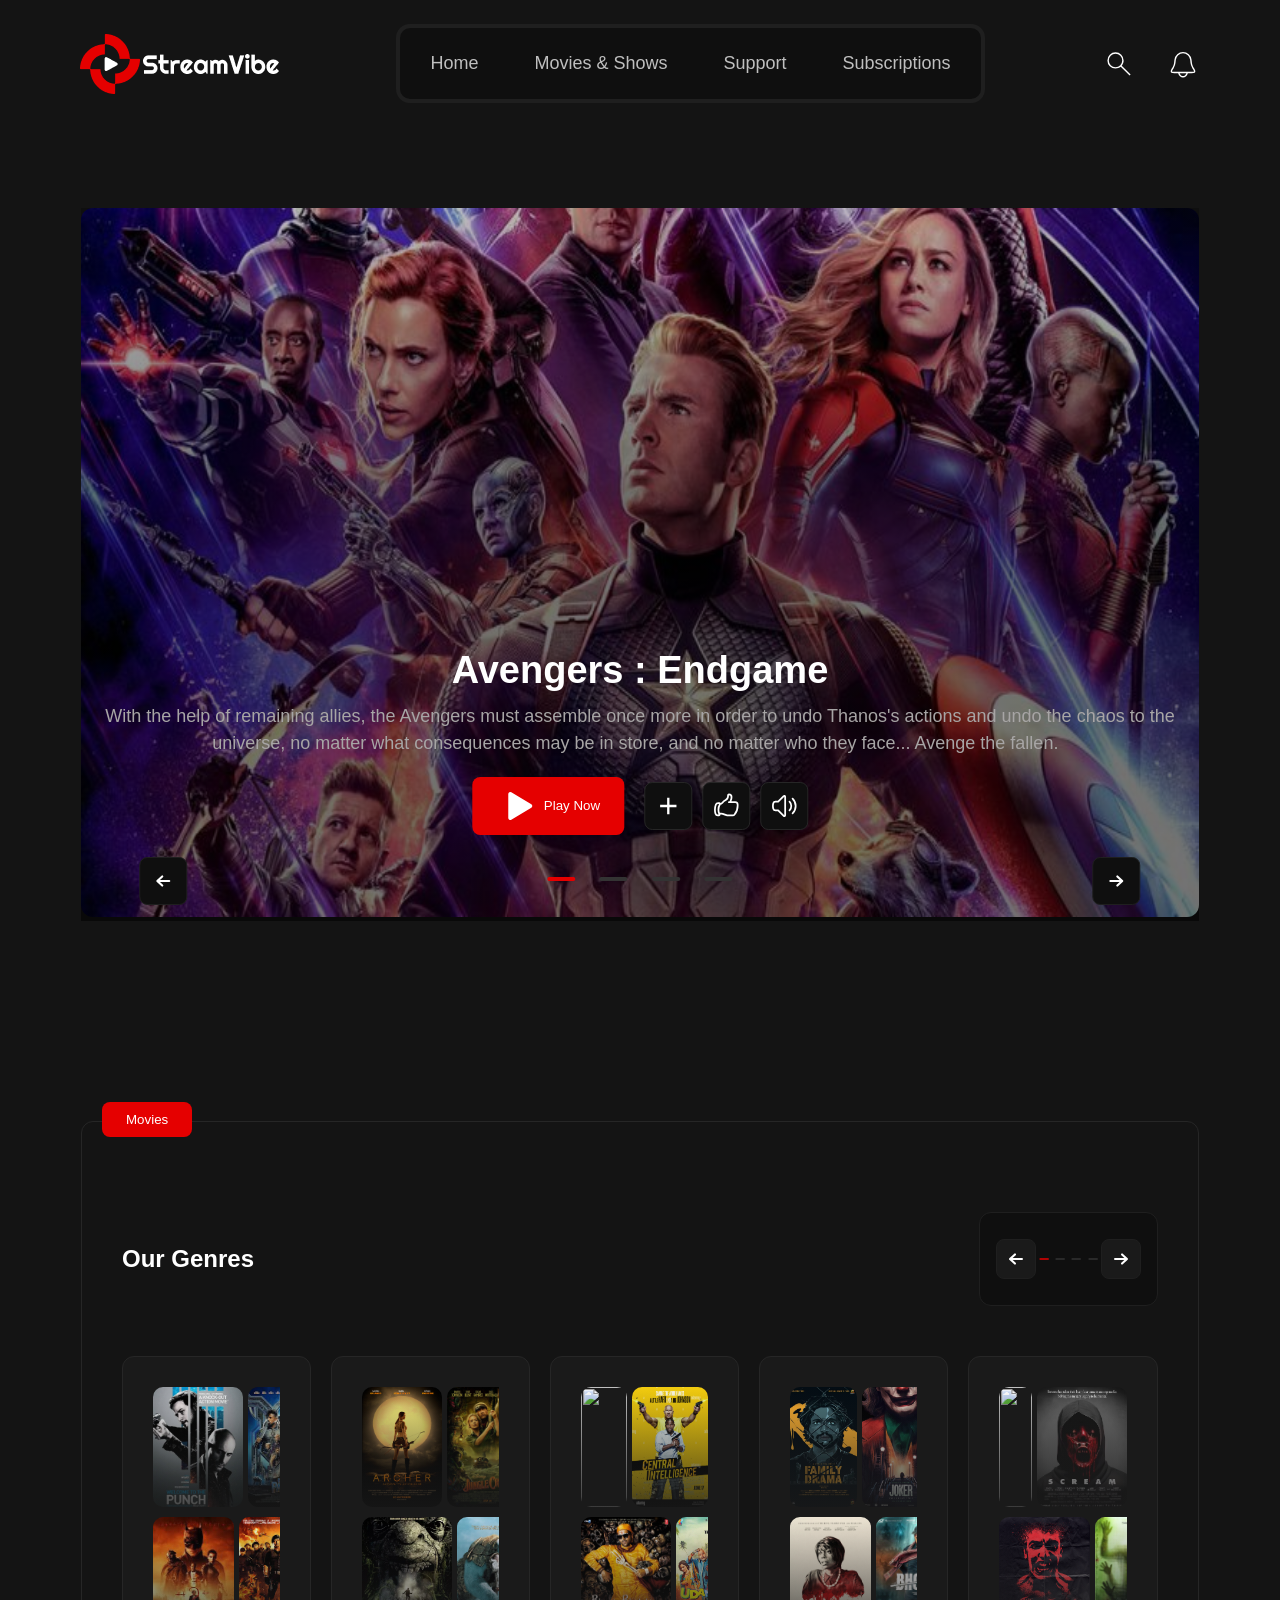
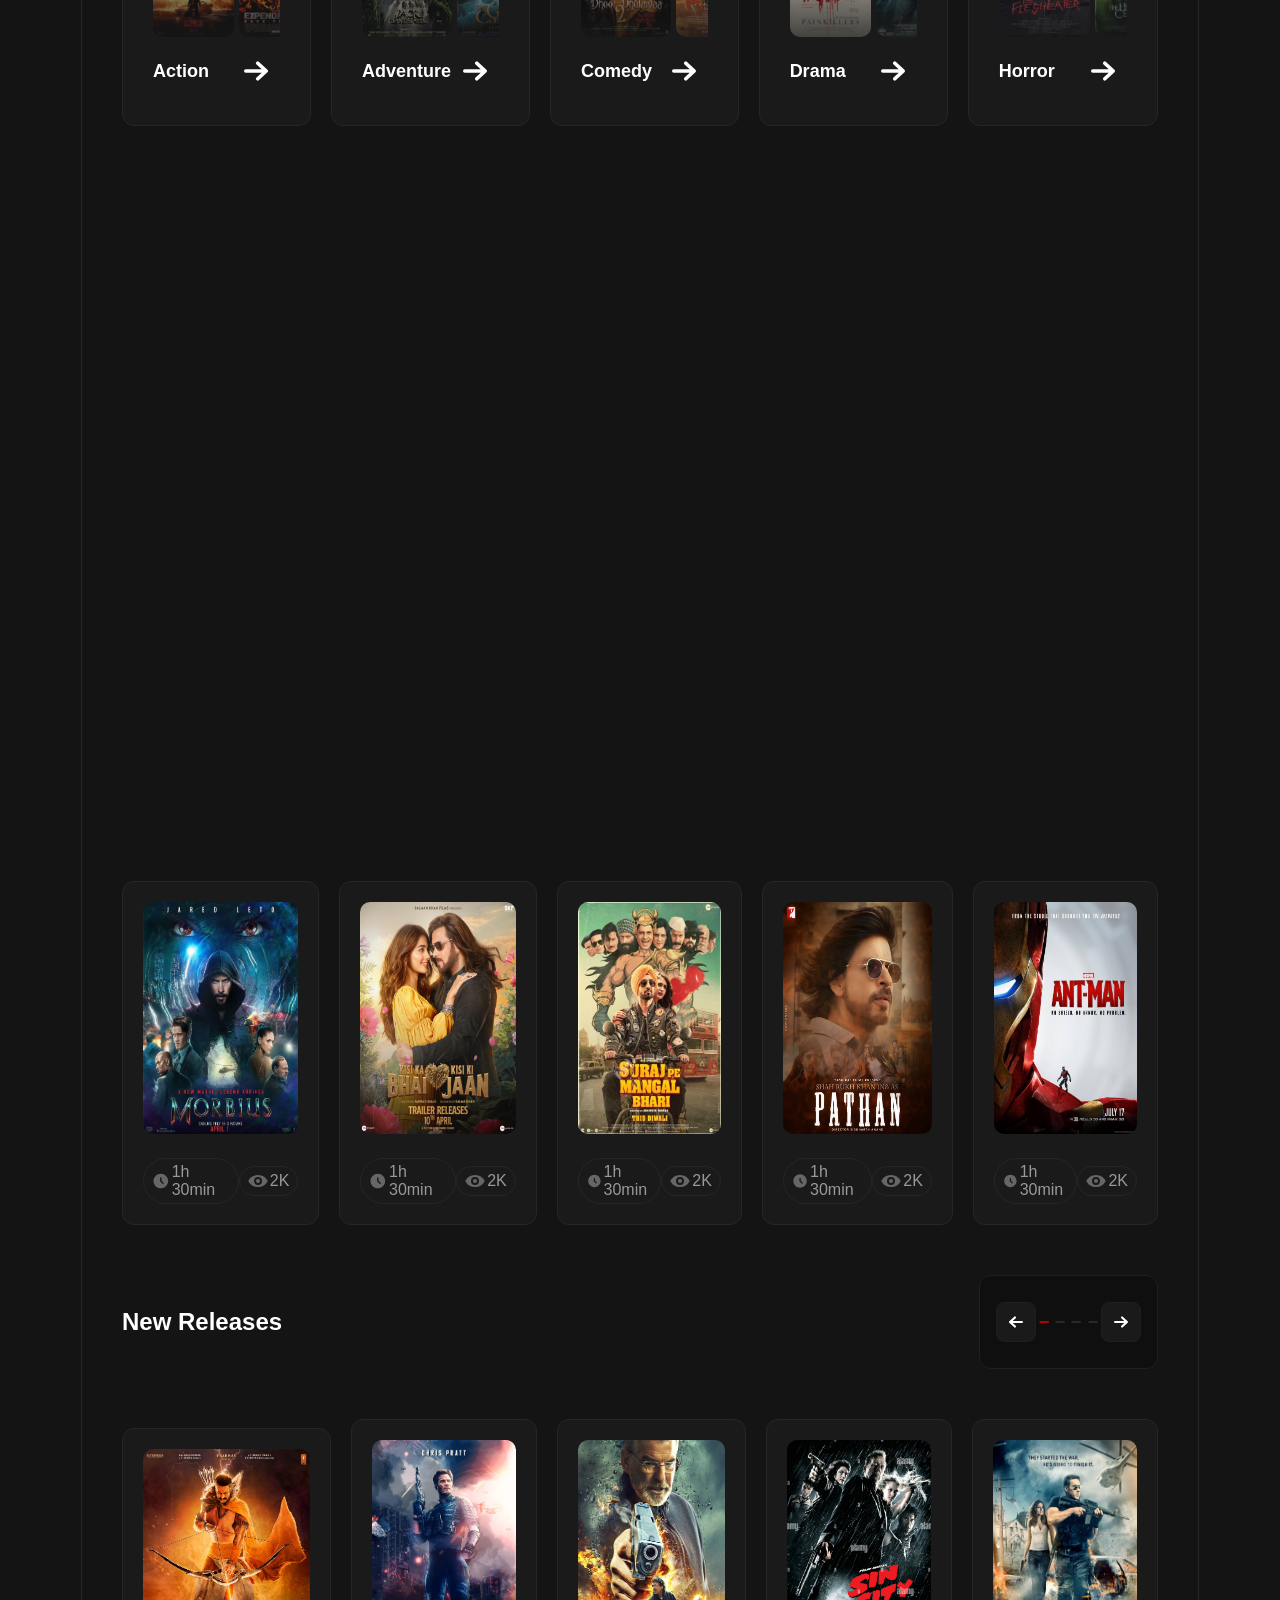
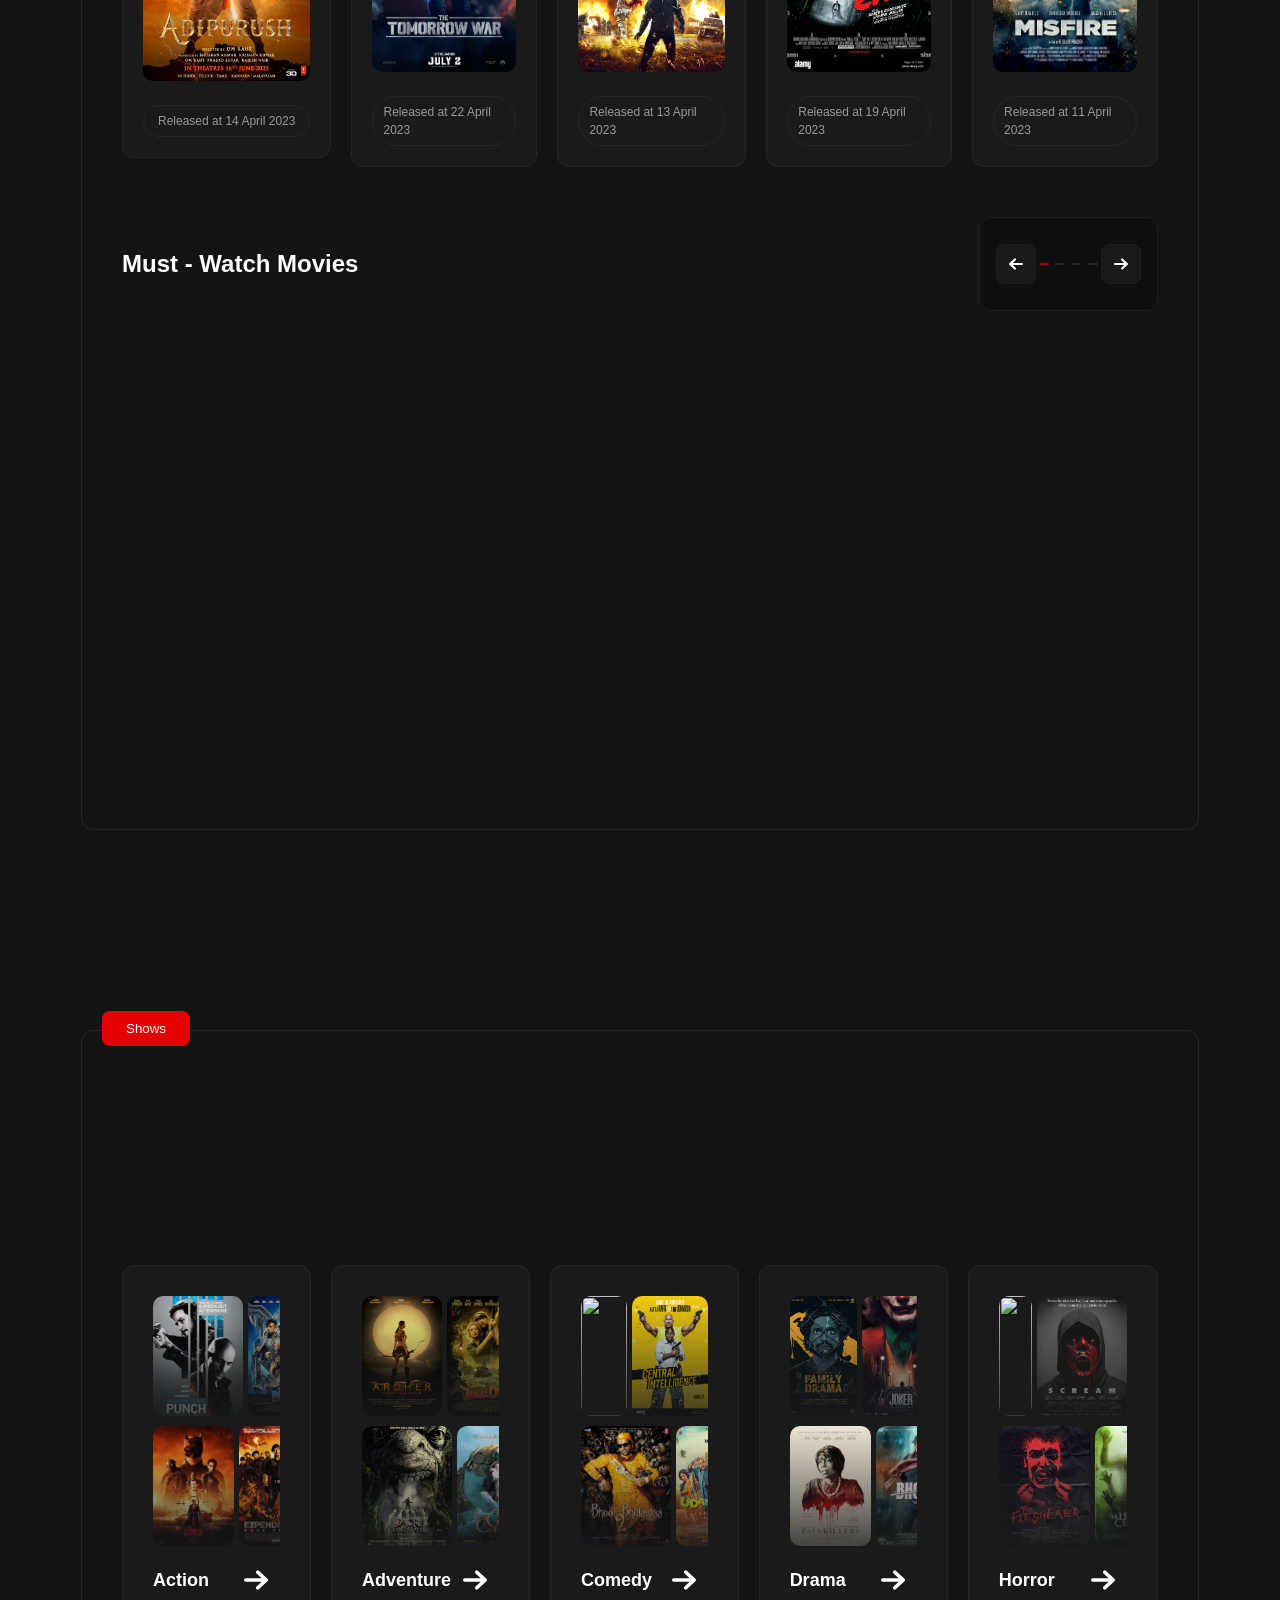
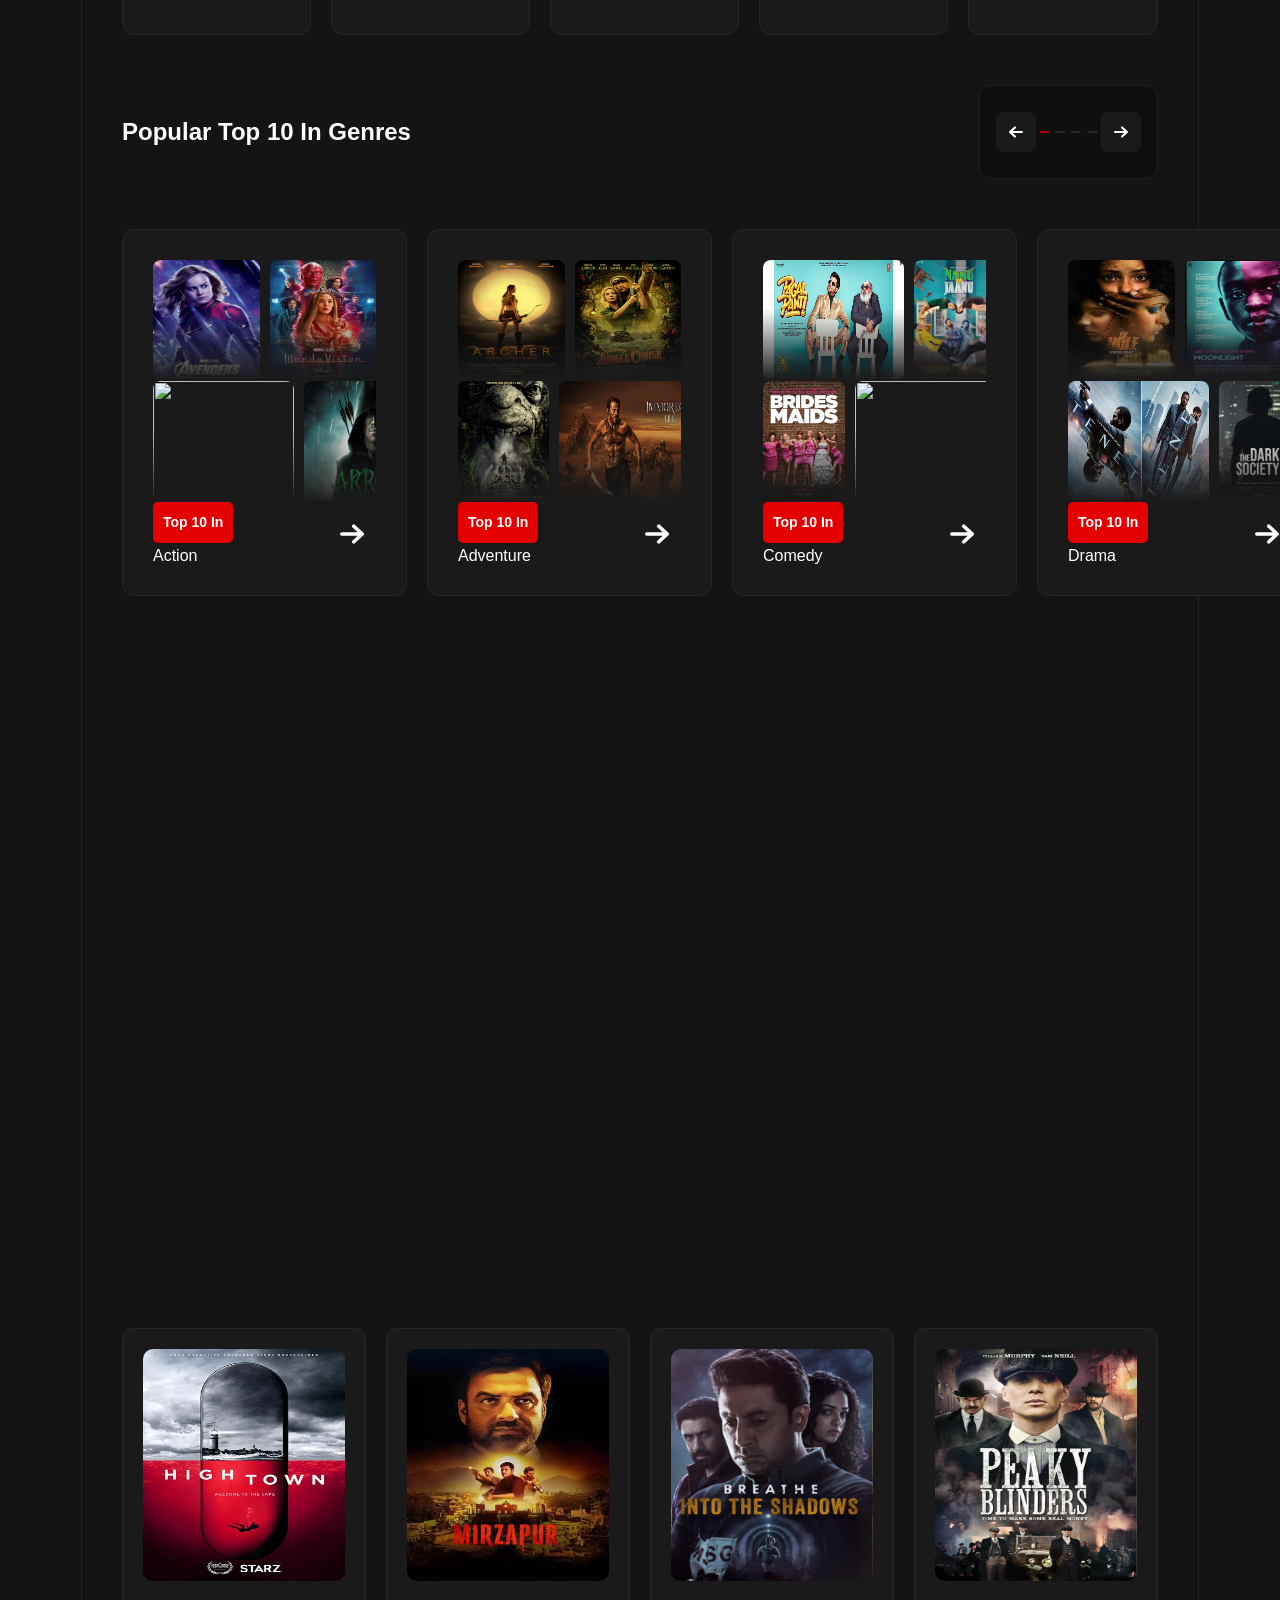
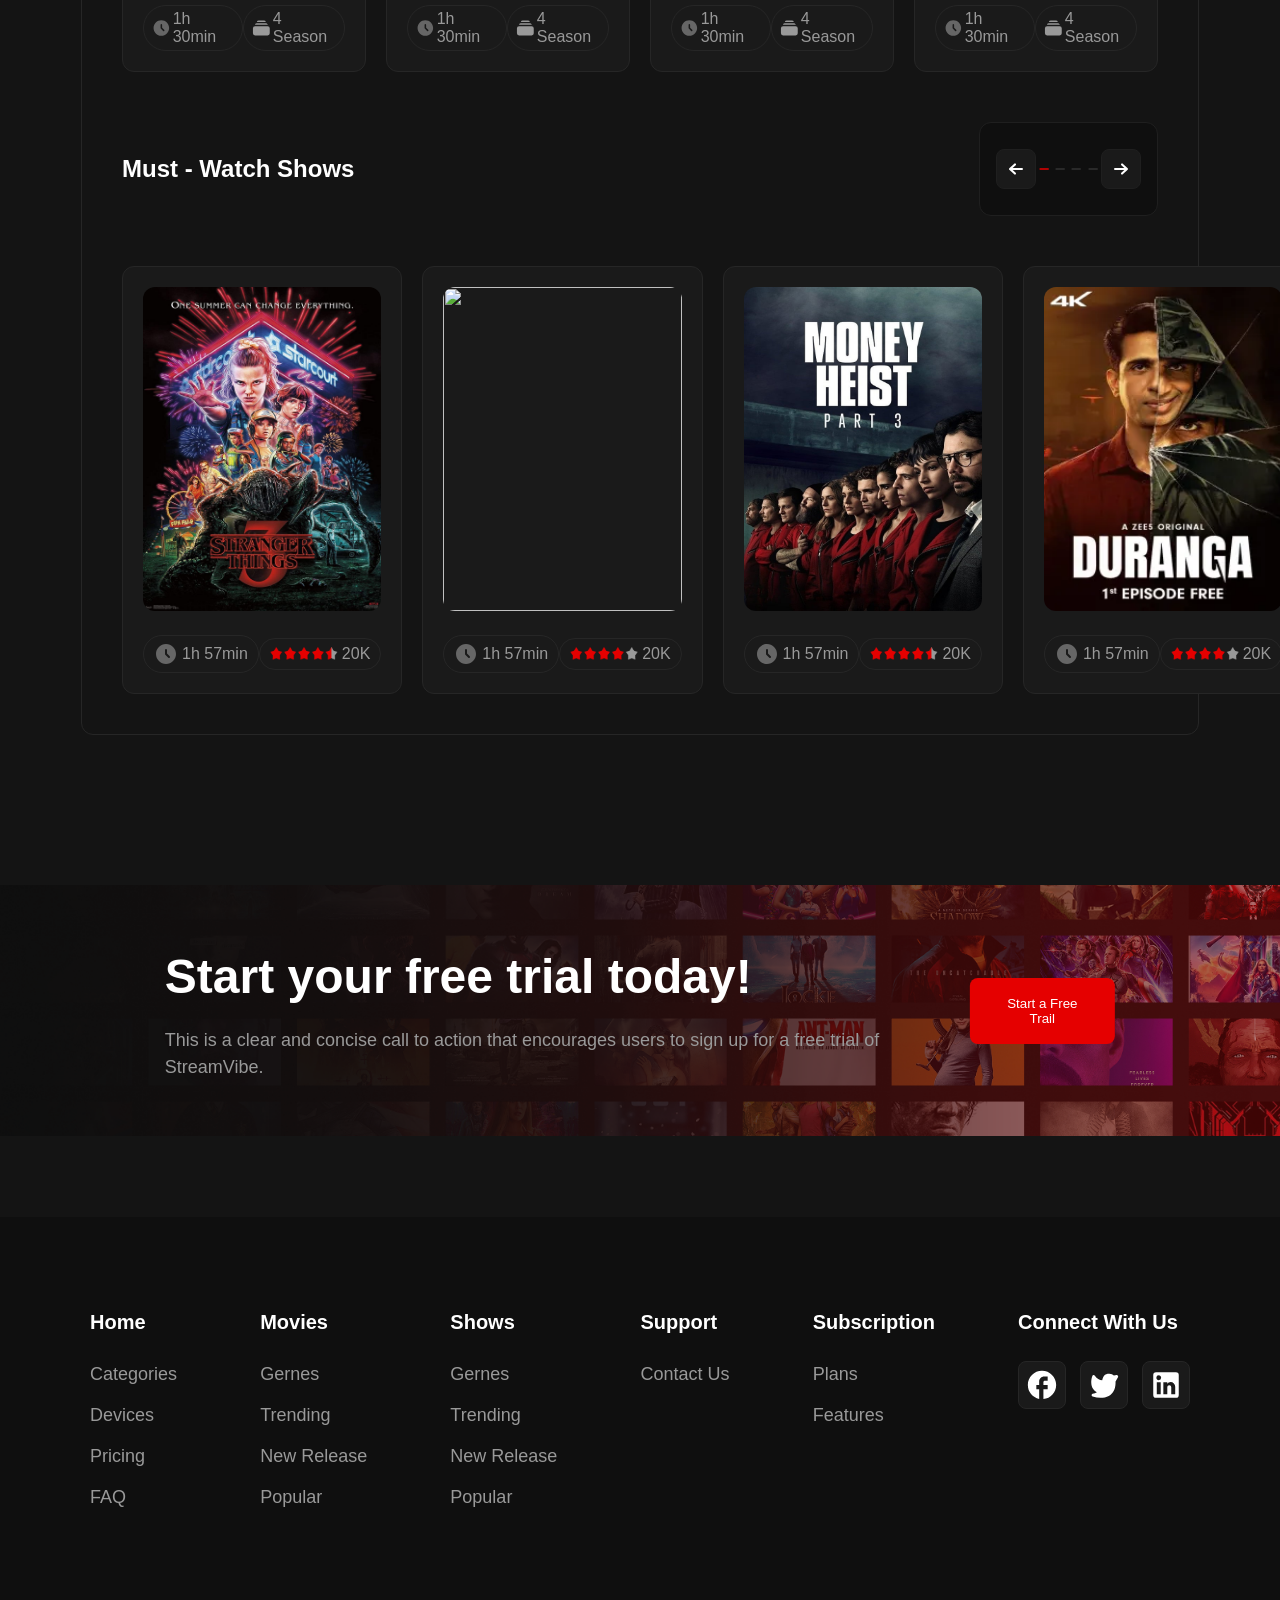
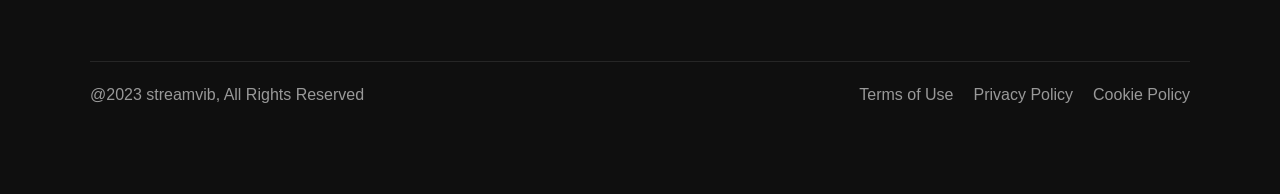
==== commit 581a2d38: "finish animations and responsive design" ====
--- a/Movies&Shows.html
+++ b/Movies&Shows.html
@@ -21,8 +21,14 @@
                 <svg id="menu" xmlns="http://www.w3.org/2000/svg" width="34" height="34" viewBox="0 0 20 20"><path fill="#fff" fill-rule="evenodd" d="M2 4.75A.75.75 0 0 1 2.75 4h14.5a.75.75 0 0 1 0 1.5H2.75A.75.75 0 0 1 2 4.75m7 10.5a.75.75 0 0 1 .75-.75h7.5a.75.75 0 0 1 0 1.5h-7.5a.75.75 0 0 1-.75-.75M2 10a.75.75 0 0 1 .75-.75h14.5a.75.75 0 0 1 0 1.5H2.75A.75.75 0 0 1 2 10" clip-rule="evenodd"/></svg>
             </div>
         </header>
+        <div id="mobileMenu" class="mobile-menu">
+            <a href="./index.html">Home</a>
+            <a href="#">Movies & Shows</a>
+            <a href="./Support.html">Support</a>
+            <a href="./Subscriptions.html">Subscriptions</a>
+        </div>
         <section>
-            <div class="hero">
+            <div class="hero animation">
                 <img src="./imges/move&shows.png" alt="">
                 <div id="content-hero">
                     <div id="text">
@@ -50,12 +56,12 @@
                 </div>
             </div>
             
-            <div class="moves">
+            <div class="moves animation">
                <a href="./movies.html">
                 <button class="movies-btn">Movies</button></a>
 
                 <div class="Our-Genres">
-                    <div class="our-icon">
+                    <div class="our-icon animation">
                         <h1>Our Genres</h1>
                         <div class="buttons-icons">
                             <svg class="direction" xmlns="http://www.w3.org/2000/svg" width="40" height="40" viewBox="0 0 20 20"><path fill="#fff" fill-rule="evenodd" d="M15 10a.75.75 0 0 1-.75.75H7.612l2.158 1.96a.75.75 0 1 1-1.04 1.08l-3.5-3.25a.75.75 0 0 1 0-1.08l3.5-3.25a.75.75 0 1 1 1.04 1.08L7.612 9.25h6.638A.75.75 0 0 1 15 10" clip-rule="evenodd"/></svg>
@@ -67,7 +73,7 @@
                         </div>
                     </div>
                     <div class="cards-type">
-                        <div class="card1">
+                        <div class="card1 animation">
                     <div class="img-part1">
                         <img src="./imges/action1.webp" alt="">
                         <img src="./imges/action2.jfif" alt="">
@@ -82,7 +88,7 @@
                     </div>
                 </div>
 
-                <div class="card1">
+                <div class="card1 animation">
                     <div class="img-part1">
                         <img src="./imges/Adventure 1.png" alt="">
                         <img src="./imges/Adventure 2.png" alt="">
@@ -97,7 +103,7 @@
                     </div>
                 </div>
 
-                <div class="card1">
+                <div class="card1 animation">
                     <div class="img-part1">
                         <img src="./imges/Comedy1.png" alt="">
                         <img src="./imges/Comedy2.png" alt="">
@@ -112,7 +118,7 @@
                     </div>
                 </div>
 
-                <div class="card1">
+                <div class="card1 animation">
                     <div class="img-part1">
                         <img src="./imges/Drama1.png" alt="">
                         <img src="./imges/Drama2.png" alt="">
@@ -127,7 +133,7 @@
                     </div>
                 </div>
 
-                <div class="card1">
+                <div class="card1 animation">
                     <div class="img-part1">
                         <img src="./imges/Horror1.png" alt="">
                         <img src="./imges/Horror2.png" alt="">
@@ -144,7 +150,7 @@
                 </div>
                 </div>
                 <div class="Our-Genres">
-                    <div class="our-icon">
+                    <div class="our-icon animation">
                         <h1>Popular Top 10 In Genres</h1>
                         <div class="buttons-icons">
                             <svg class="direction" xmlns="http://www.w3.org/2000/svg" width="40" height="40" viewBox="0 0 20 20"><path fill="#fff" fill-rule="evenodd" d="M15 10a.75.75 0 0 1-.75.75H7.612l2.158 1.96a.75.75 0 1 1-1.04 1.08l-3.5-3.25a.75.75 0 0 1 0-1.08l3.5-3.25a.75.75 0 1 1 1.04 1.08L7.612 9.25h6.638A.75.75 0 0 1 15 10" clip-rule="evenodd"/></svg>
@@ -158,7 +164,7 @@
                 </div>
 
                 <div class="cards-top-10">
-                    <div class="cardtop">
+                    <div class="cardtop animation">
                         <div class="imgs-top">
                             <img src="./imges/actiontop10-1.png" alt="">
                             <img src="./imges/actiontop10-2.png" alt="">
@@ -176,7 +182,7 @@
                         </div>
                     </div>
 
-                    <div class="cardtop">
+                    <div class="cardtop animation">
                         <div class="imgs-top">
                             <img src="./imges/Adventure 1.png" alt="">
                             <img src="./imges/Adventure 2.png" alt="">
@@ -194,7 +200,7 @@
                         </div>
                     </div>
 
-                    <div class="cardtop">
+                    <div class="cardtop animation">
                         <div class="imgs-top">
                             <img src="./imges/Comedy5.png" alt="">
                             <img src="./imges/Comedy6.png" alt="">
@@ -212,7 +218,7 @@
                         </div>
                     </div>
 
-                    <div class="cardtop">
+                    <div class="cardtop animation">
                         <div class="imgs-top">
                             <img src="./imges/Drama5.png" alt="">
                             <img src="./imges/Drama6.png" alt="">
@@ -232,7 +238,7 @@
                 </div>
 
                 <div class="Our-Genres">
-                    <div class="our-icon">
+                    <div class="our-icon animation">
                         <h1>Trending Now</h1>
                         <div class="buttons-icons">
                             <svg class="direction" xmlns="http://www.w3.org/2000/svg" width="40" height="40" viewBox="0 0 20 20"><path fill="#fff" fill-rule="evenodd" d="M15 10a.75.75 0 0 1-.75.75H7.612l2.158 1.96a.75.75 0 1 1-1.04 1.08l-3.5-3.25a.75.75 0 0 1 0-1.08l3.5-3.25a.75.75 0 1 1 1.04 1.08L7.612 9.25h6.638A.75.75 0 0 1 15 10" clip-rule="evenodd"/></svg>
@@ -246,7 +252,7 @@
                 </div>
 
                 <div class="cards-trending">
-                    <div class="card-tren">
+                    <div class="card-tren animation">
                         <div class="img-trend">
                             <img src="./imges/trend1.png" alt="">
                         </div>
@@ -256,7 +262,7 @@
                         </div>
                     </div>
 
-                    <div class="card-tren">
+                    <div class="card-tren animation">
                         <div class="img-trend">
                             <img src="./imges/trend2.png" alt="">
                         </div>
@@ -266,7 +272,7 @@
                         </div>
                     </div>
 
-                    <div class="card-tren">
+                    <div class="card-tren animation">
                         <div class="img-trend">
                             <img src="./imges/trend3.png" alt="">
                         </div>
@@ -276,7 +282,7 @@
                         </div>
                     </div>
 
-                    <div class="card-tren">
+                    <div class="card-tren animation">
                         <div class="img-trend">
                             <img src="./imges/trend4.png" alt="">
                         </div>
@@ -286,7 +292,7 @@
                         </div>
                     </div>
 
-                    <div class="card-tren">
+                    <div class="card-tren animation">
                         <div class="img-trend">
                             <img src="./imges/trend15.png" alt="">
                         </div>
@@ -298,7 +304,7 @@
                 </div>
 
                 <div class="Our-Genres">
-                    <div class="our-icon">
+                    <div class="our-icon animation">
                         <h1>New Releases</h1>
                         <div class="buttons-icons">
                             <svg class="direction" xmlns="http://www.w3.org/2000/svg" width="40" height="40" viewBox="0 0 20 20"><path fill="#fff" fill-rule="evenodd" d="M15 10a.75.75 0 0 1-.75.75H7.612l2.158 1.96a.75.75 0 1 1-1.04 1.08l-3.5-3.25a.75.75 0 0 1 0-1.08l3.5-3.25a.75.75 0 1 1 1.04 1.08L7.612 9.25h6.638A.75.75 0 0 1 15 10" clip-rule="evenodd"/></svg>
@@ -312,7 +318,7 @@
                 </div>
 
                 <div class="cards-New-Releases">
-                    <div class="card-new-release">
+                    <div class="card-new-release animation">
                         <div class="img-releases">
                             <img src="./imges/mustmovis2.png" alt="">
                         </div>
@@ -321,7 +327,7 @@
                         </div>
                     </div>
 
-                    <div class="card-new-release">
+                    <div class="card-new-release animation">
                         <div class="img-releases">
                             <img src="./imges/Releases1.png" alt="">
                         </div>
@@ -330,7 +336,7 @@
                         </div>
                     </div>
 
-                    <div class="card-new-release">
+                    <div class="card-new-release animation">
                         <div class="img-releases">
                             <img src="./imges/Releases2.png" alt="">
                         </div>
@@ -339,7 +345,7 @@
                         </div>
                     </div>
 
-                    <div class="card-new-release">
+                    <div class="card-new-release animation">
                         <div class="img-releases">
                             <img src="./imges/Releases4.png" alt="">
                         </div>
@@ -348,7 +354,7 @@
                         </div>
                     </div>
 
-                    <div class="card-new-release">
+                    <div class="card-new-release animation">
                         <div class="img-releases">
                             <img src="./imges/Releases.png" alt="">
                         </div>
@@ -359,7 +365,7 @@
                 </div>
 
                 <div class="Our-Genres">
-                    <div class="our-icon">
+                    <div class="our-icon animation">
                         <h1>Must - Watch Movies</h1>
                         <div class="buttons-icons">
                             <svg class="direction" xmlns="http://www.w3.org/2000/svg" width="40" height="40" viewBox="0 0 20 20"><path fill="#fff" fill-rule="evenodd" d="M15 10a.75.75 0 0 1-.75.75H7.612l2.158 1.96a.75.75 0 1 1-1.04 1.08l-3.5-3.25a.75.75 0 0 1 0-1.08l3.5-3.25a.75.75 0 1 1 1.04 1.08L7.612 9.25h6.638A.75.75 0 0 1 15 10" clip-rule="evenodd"/></svg>
@@ -373,7 +379,7 @@
                 </div>
 
                 <div class="Watchs-Movies">
-                    <div class="card-must-watch">
+                    <div class="card-must-watch animation">
                         <div class="img-watch">
                             <img src="./imges/mustmovis.png" alt="">
                         </div>
@@ -389,7 +395,7 @@
                         </div>
                     </div>
 
-                    <div class="card-must-watch">
+                    <div class="card-must-watch animation">
                         <div class="img-watch">
                             <img src="./imges/mustmovis1.png" alt="">
                         </div>
@@ -405,7 +411,7 @@
                         </div>
                     </div>
 
-                    <div class="card-must-watch">
+                    <div class="card-must-watch animation">
                         <div class="img-watch">
                             <img src="./imges/mustmovis2.png" alt="">
                         </div>
@@ -421,7 +427,7 @@
                         </div>
                     </div>
 
-                    <div class="card-must-watch">
+                    <div class="card-must-watch animation">
                         <div class="img-watch">
                             <img src="./imges/mustmovis3.png" alt="">
                         </div>
@@ -441,12 +447,12 @@
                 </div>
             </div>
 
-            <div class="moves">
+            <div class="moves animation">
                <a href="./Show.html">
                 <button class="movies-btn">Shows</button></a>
 
                 <div class="Our-Genres">
-                    <div class="our-icon">
+                    <div class="our-icon animation">
                         <h1>Our Genres</h1>
                         <div class="buttons-icons">
                             <svg class="direction" xmlns="http://www.w3.org/2000/svg" width="40" height="40" viewBox="0 0 20 20"><path fill="#fff" fill-rule="evenodd" d="M15 10a.75.75 0 0 1-.75.75H7.612l2.158 1.96a.75.75 0 1 1-1.04 1.08l-3.5-3.25a.75.75 0 0 1 0-1.08l3.5-3.25a.75.75 0 1 1 1.04 1.08L7.612 9.25h6.638A.75.75 0 0 1 15 10" clip-rule="evenodd"/></svg>
@@ -458,7 +464,7 @@
                         </div>
                     </div>
                     <div class="cards-type">
-                        <div class="card1">
+                        <div class="card1 animation">
                     <div class="img-part1">
                         <img src="./imges/action1.webp" alt="">
                         <img src="./imges/action2.jfif" alt="">
@@ -473,7 +479,7 @@
                     </div>
                 </div>
 
-                <div class="card1">
+                <div class="card1 animation">
                     <div class="img-part1">
                         <img src="./imges/Adventure 1.png" alt="">
                         <img src="./imges/Adventure 2.png" alt="">
@@ -488,7 +494,7 @@
                     </div>
                 </div>
 
-                <div class="card1">
+                <div class="card1 animation">
                     <div class="img-part1">
                         <img src="./imges/Comedy1.png" alt="">
                         <img src="./imges/Comedy2.png" alt="">
@@ -503,7 +509,7 @@
                     </div>
                 </div>
 
-                <div class="card1">
+                <div class="card1 animation">
                     <div class="img-part1">
                         <img src="./imges/Drama1.png" alt="">
                         <img src="./imges/Drama2.png" alt="">
@@ -518,7 +524,7 @@
                     </div>
                 </div>
 
-                <div class="card1">
+                <div class="card1 animation">
                     <div class="img-part1">
                         <img src="./imges/Horror1.png" alt="">
                         <img src="./imges/Horror2.png" alt="">
@@ -535,7 +541,7 @@
                 </div>
                 </div>
                 <div class="Our-Genres">
-                    <div class="our-icon">
+                    <div class="our-icon animation">
                         <h1>Popular Top 10 In Genres</h1>
                         <div class="buttons-icons">
                             <svg class="direction" xmlns="http://www.w3.org/2000/svg" width="40" height="40" viewBox="0 0 20 20"><path fill="#fff" fill-rule="evenodd" d="M15 10a.75.75 0 0 1-.75.75H7.612l2.158 1.96a.75.75 0 1 1-1.04 1.08l-3.5-3.25a.75.75 0 0 1 0-1.08l3.5-3.25a.75.75 0 1 1 1.04 1.08L7.612 9.25h6.638A.75.75 0 0 1 15 10" clip-rule="evenodd"/></svg>
@@ -549,7 +555,7 @@
                 </div>
 
                 <div class="cards-top-10">
-                    <div class="cardtop">
+                    <div class="cardtop animation">
                         <div class="imgs-top">
                             <img src="./imges/popular1.png" alt="">
                             <img src="./imges/popular2.png" alt="">
@@ -567,7 +573,7 @@
                         </div>
                     </div>
 
-                    <div class="cardtop">
+                    <div class="cardtop animation">
                         <div class="imgs-top">
                             <img src="./imges/Adventure 1.png" alt="">
                             <img src="./imges/Adventure 2.png" alt="">
@@ -585,7 +591,7 @@
                         </div>
                     </div>
 
-                    <div class="cardtop">
+                    <div class="cardtop animation">
                         <div class="imgs-top">
                             <img src="./imges/Comedy5.png" alt="">
                             <img src="./imges/Comedy6.png" alt="">
@@ -603,7 +609,7 @@
                         </div>
                     </div>
 
-                    <div class="cardtop">
+                    <div class="cardtop animation">
                         <div class="imgs-top">
                             <img src="./imges/Drama5.png" alt="">
                             <img src="./imges/Drama6.png" alt="">
@@ -623,7 +629,7 @@
                 </div>
 
                 <div class="Our-Genres">
-                    <div class="our-icon">
+                    <div class="our-icon animation">
                         <h1>Trending Shows Now</h1>
                         <div class="buttons-icons">
                             <svg class="direction" xmlns="http://www.w3.org/2000/svg" width="40" height="40" viewBox="0 0 20 20"><path fill="#fff" fill-rule="evenodd" d="M15 10a.75.75 0 0 1-.75.75H7.612l2.158 1.96a.75.75 0 1 1-1.04 1.08l-3.5-3.25a.75.75 0 0 1 0-1.08l3.5-3.25a.75.75 0 1 1 1.04 1.08L7.612 9.25h6.638A.75.75 0 0 1 15 10" clip-rule="evenodd"/></svg>
@@ -637,7 +643,7 @@
                 </div>
 
                 <div class="cards-trending">
-                    <div class="card-tren">
+                    <div class="card-tren animation">
                         <div class="img-trend">
                             <img src="./imges/trend6.png" alt="">
                         </div>
@@ -647,7 +653,7 @@
                         </div>
                     </div>
 
-                    <div class="card-tren">
+                    <div class="card-tren animation">
                         <div class="img-trend">
                             <img src="./imges/trend7.png" alt="">
                         </div>
@@ -657,7 +663,7 @@
                         </div>
                     </div>
 
-                    <div class="card-tren">
+                    <div class="card-tren animation">
                         <div class="img-trend">
                             <img src="./imges/trend8.png" alt="">
                         </div>
@@ -667,7 +673,7 @@
                         </div>
                     </div>
 
-                    <div class="card-tren">
+                    <div class="card-tren animation">
                         <div class="img-trend">
                             <img src="./imges/trend9.png" alt="">
                         </div>
@@ -679,7 +685,7 @@
                 </div>
 
                 <div class="Our-Genres">
-                    <div class="our-icon">
+                    <div class="our-icon animation">
                         <h1>New Released Shows</h1>
                         <div class="buttons-icons">
                             <svg class="direction" xmlns="http://www.w3.org/2000/svg" width="40" height="40" viewBox="0 0 20 20"><path fill="#fff" fill-rule="evenodd" d="M15 10a.75.75 0 0 1-.75.75H7.612l2.158 1.96a.75.75 0 1 1-1.04 1.08l-3.5-3.25a.75.75 0 0 1 0-1.08l3.5-3.25a.75.75 0 1 1 1.04 1.08L7.612 9.25h6.638A.75.75 0 0 1 15 10" clip-rule="evenodd"/></svg>
@@ -693,7 +699,7 @@
                 </div>
 
                 <div class="cards-New-Releases">
-                    <div class="card-new-release">
+                    <div class="card-new-release animation">
                         <div class="img-releases">
                             <img src="./imges/released1.png" alt="">
                         </div>
@@ -703,7 +709,7 @@
                         </div>
                     </div>
 
-                    <div class="card-new-release">
+                    <div class="card-new-release animation">
                         <div class="img-releases">
                             <img src="./imges/released2.png" alt="">
                         </div>
@@ -713,7 +719,7 @@
                         </div>
                     </div>
 
-                    <div class="card-new-release">
+                    <div class="card-new-release animation">
                         <div class="img-releases">
                             <img src="./imges/released3.png" alt="">
                         </div>
@@ -723,7 +729,7 @@
                         </div>
                     </div>
 
-                    <div class="card-new-release">
+                    <div class="card-new-release animation">
                         <div class="img-releases">
                             <img src="./imges/released4.png" alt="">
                         </div>
@@ -735,7 +741,7 @@
                 </div>
 
                 <div class="Our-Genres">
-                    <div class="our-icon">
+                    <div class="our-icon animation">
                         <h1>Must - Watch Shows</h1>
                         <div class="buttons-icons">
                             <svg class="direction" xmlns="http://www.w3.org/2000/svg" width="40" height="40" viewBox="0 0 20 20"><path fill="#fff" fill-rule="evenodd" d="M15 10a.75.75 0 0 1-.75.75H7.612l2.158 1.96a.75.75 0 1 1-1.04 1.08l-3.5-3.25a.75.75 0 0 1 0-1.08l3.5-3.25a.75.75 0 1 1 1.04 1.08L7.612 9.25h6.638A.75.75 0 0 1 15 10" clip-rule="evenodd"/></svg>
@@ -749,7 +755,7 @@
                 </div>
 
                 <div class="Watchs-Movies">
-                    <div class="card-must-watch">
+                    <div class="card-must-watch animation">
                         <div class="img-watch">
                             <img src="./imges/trend6.png" alt="">
                         </div>
@@ -765,7 +771,7 @@
                         </div>
                     </div>
 
-                    <div class="card-must-watch">
+                    <div class="card-must-watch animation">
                         <div class="img-watch">
                             <img src="./imges/mustmovis6.png" alt="">
                         </div>
@@ -781,7 +787,7 @@
                         </div>
                     </div>
 
-                    <div class="card-must-watch">
+                    <div class="card-must-watch animation">
                         <div class="img-watch">
                             <img src="./imges/mustmovis4.png" alt="">
                         </div>
@@ -797,7 +803,7 @@
                         </div>
                     </div>
 
-                    <div class="card-must-watch">
+                    <div class="card-must-watch animation">
                         <div class="img-watch">
                             <img src="./imges/mustmovis5.png" alt="">
                         </div>
@@ -817,7 +823,7 @@
                 </div>
             </div>
 
-            <div class="start-free-img">
+            <div class="start-free-img animation">
             <img src="./imges/Background Images.png" alt="">
             <div class="contant">
                 <div class="contant-text">
@@ -828,7 +834,7 @@
             </div>
         </div>
         </section>
-        <footer>
+        <footer class="animation">
         <div class="Site-content">
             <div class="card-site-content">
                 <h5>Home</h5>
@@ -899,5 +905,6 @@
                 </div>
             </div>
     </footer>
+    <script src="./javascript/script.js"></script>
     </body>
 </html>
--- a/style/Movies & Shows.css
+++ b/style/Movies & Shows.css
@@ -56,6 +56,36 @@
     #menu{
         display: none;
     }
+}
+.mobile-menu {
+    position: absolute;
+    top: 90px;
+    right: 30px;
+    background: #0F0F0F;
+    border: 1px solid #262626;
+    border-radius: 12px;
+    display: none;
+    flex-direction: column;
+    width: 200px;
+    overflow: hidden;
+    z-index: 999;
+}
+
+.mobile-menu a {
+    color: #BFBFBF;
+    text-decoration: none;
+    padding: 14px;
+    border-bottom: 1px solid #1F1F1F;
+    transition: 0.3s;
+}
+
+.mobile-menu a:hover {
+    background: #1F1F1F;
+    color: #fff;
+    padding-left: 20px;
+}
+.mobile-menu.show {
+    display: flex;
 }
 section{
     padding: 50px 165px;
@@ -317,6 +347,29 @@
         }
     }
 }
+.card1.show{
+    opacity: 1;
+    transform: translateY(0);
+}
+.card1:nth-child(1){
+    transition-delay: 0.1s;
+}
+
+.card1:nth-child(2){
+    transition-delay: 0.3s;
+}
+
+.card1:nth-child(3){
+    transition-delay: 0.5s;
+}
+
+.card1:nth-child(4){
+    transition-delay: 0.7s;
+}
+
+.card1:nth-child(5){
+    transition-delay: 0.9s;
+}
 .cards-top-10{
     display: grid;
     grid-template-columns: 1fr 1fr 1fr 1fr;
@@ -340,6 +393,29 @@
      &:active{
             transform: scale(0.95);
         }
+}
+.cardtop.show{
+    opacity: 1;
+    transform: translateY(0);
+}
+.cardtop:nth-child(1){
+    transition-delay: 0.1s;
+}
+
+.cardtop:nth-child(2){
+    transition-delay: 0.3s;
+}
+
+.cardtop:nth-child(3){
+    transition-delay: 0.5s;
+}
+
+.cardtop:nth-child(4){
+    transition-delay: 0.7s;
+}
+
+.cardtop:nth-child(5){
+    transition-delay: 0.9s;
 }
 .imgs-top{
     display: flex;
@@ -413,6 +489,54 @@
             transform: scale(0.95);
         }
 }
+.card-tren.show{
+    opacity: 1;
+    transform: translateY(0);
+}
+.card-tren:nth-child(1){
+    transition-delay: 0.1s;
+}
+
+.card-tren:nth-child(2){
+    transition-delay: 0.3s;
+}
+
+.card-tren:nth-child(3){
+    transition-delay: 0.5s;
+}
+
+.card-tren:nth-child(4){
+    transition-delay: 0.7s;
+}
+
+.card-tren:nth-child(5){
+    transition-delay: 0.9s;
+}
+
+
+.card-new-release.show{
+    opacity: 1;
+    transform: translateY(0);
+}
+.card-new-release:nth-child(1){
+    transition-delay: 0.1s;
+}
+
+.card-new-release:nth-child(2){
+    transition-delay: 0.3s;
+}
+
+.card-new-release:nth-child(3){
+    transition-delay: 0.5s;
+}
+
+.card-new-release:nth-child(4){
+    transition-delay: 0.7s;
+}
+
+.card-new-release:nth-child(5){
+    transition-delay: 0.9s;
+}
 .img-trend ,.img-releases{
     img{
         width: 233.6px;
@@ -467,6 +591,29 @@
      &:active{
             transform: scale(0.95);
         }
+}
+.card-must-watch.show{
+    opacity: 1;
+    transform: translateY(0);
+}
+.card-must-watch:nth-child(1){
+    transition-delay: 0.1s;
+}
+
+.card-must-watch:nth-child(2){
+    transition-delay: 0.3s;
+}
+
+.card-must-watch:nth-child(3){
+    transition-delay: 0.5s;
+}
+
+.card-must-watch:nth-child(4){
+    transition-delay: 0.7s;
+}
+
+.card-must-watch:nth-child(5){
+    transition-delay: 0.9s;
 }
 .img-watch{
     img{
@@ -546,6 +693,16 @@
         }
     }
 }
+.animation{
+    opacity: 0;
+    transform: translateY(80px);
+    transition: 0.8s;
+}
+
+.animation.show{
+    opacity: 1;
+    transform: translateY(0);
+}
 footer{
     display: flex;
     flex-direction: column;
@@ -1195,4 +1352,14 @@
         flex-direction: column;
         gap: 20px;
     }
+}
+@media(max-width:320px){
+    footer{
+        .Site-content{
+            display: grid;
+            grid-template-columns: 1fr;
+            gap: 30px;
+        }
+    }
+    
 }
